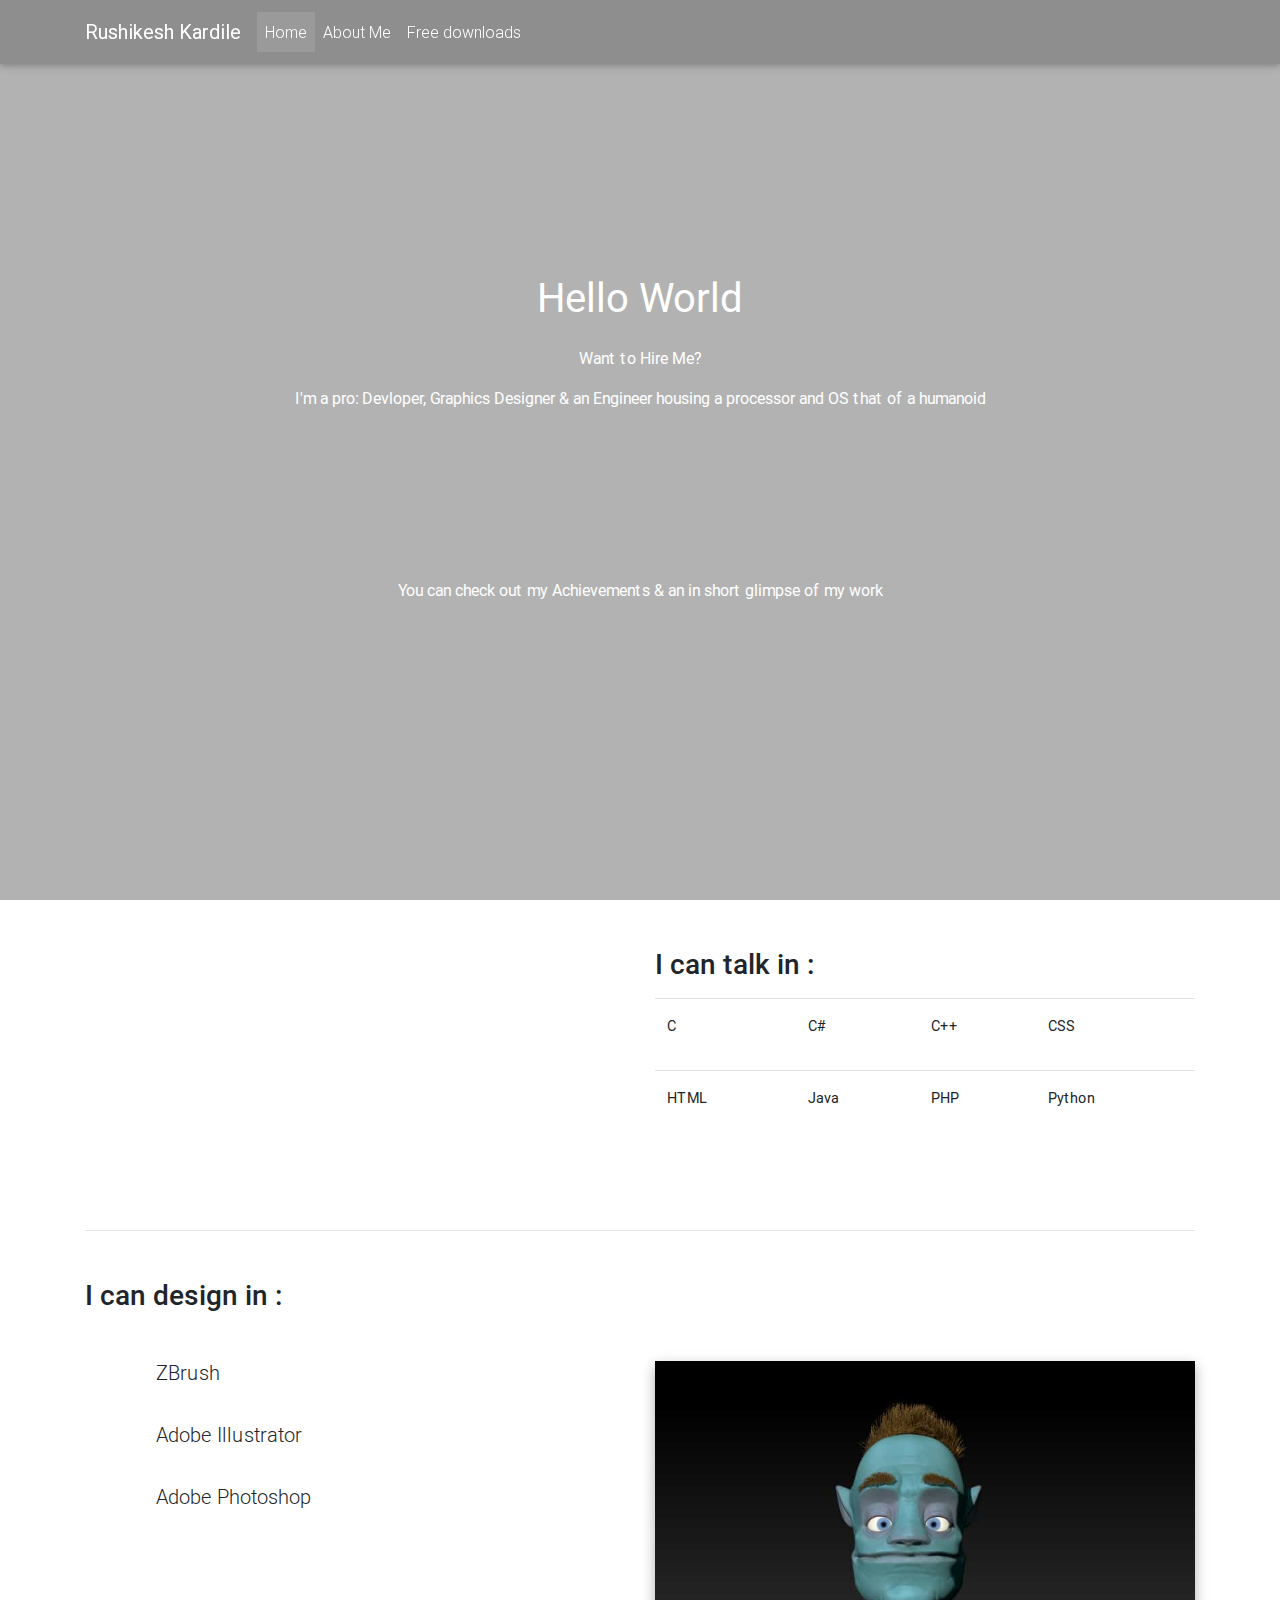
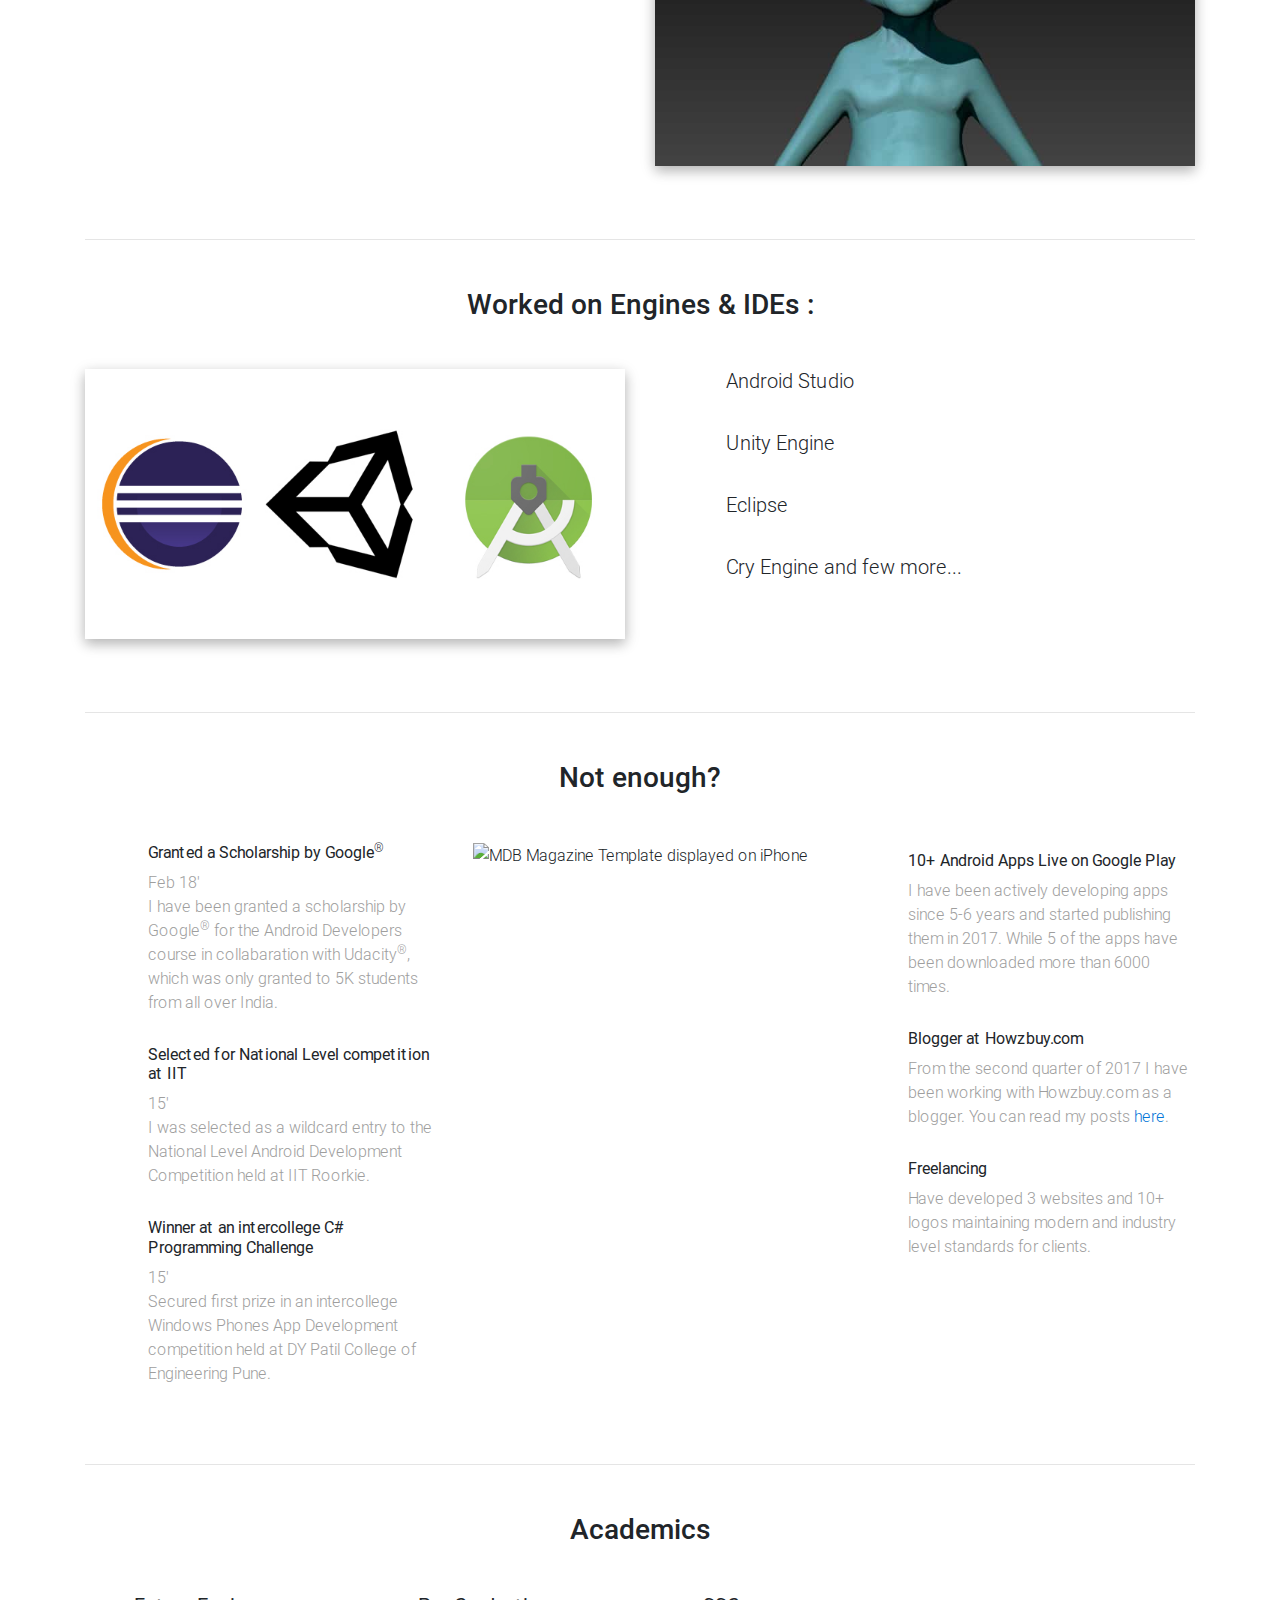
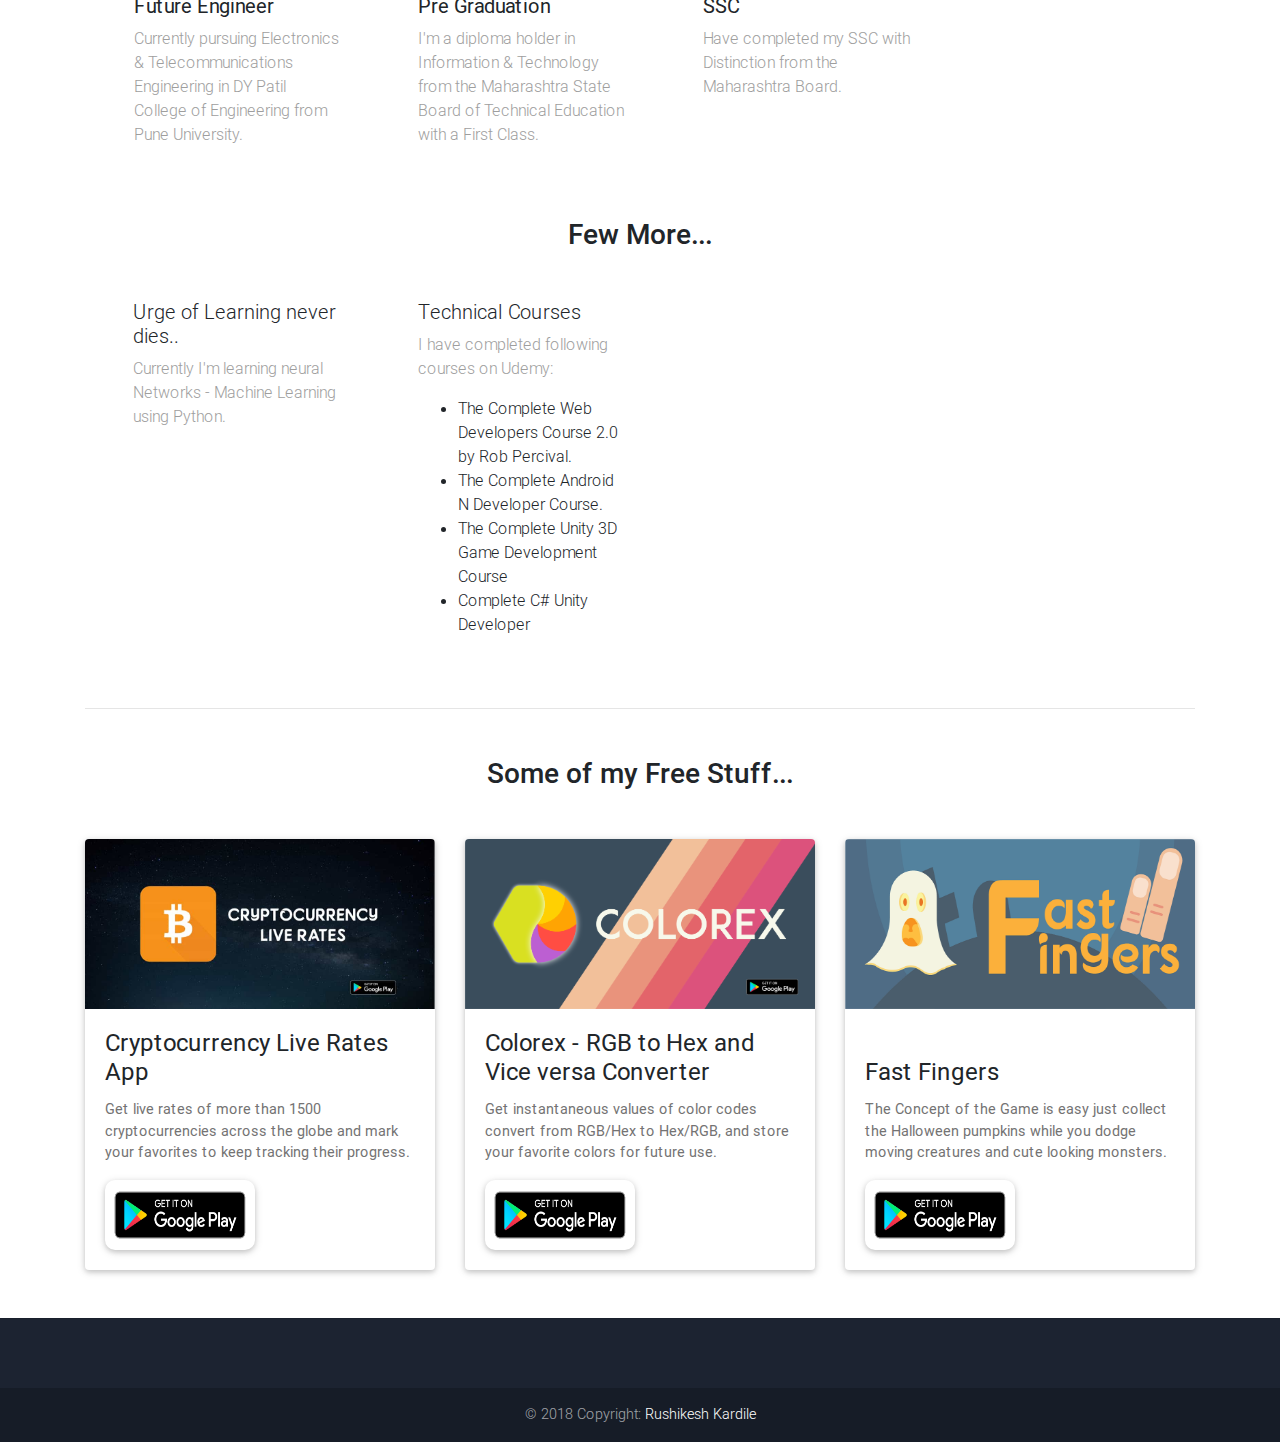
==== index.html @ 0b629d8d "main release1" ====
<!DOCTYPE html>
<html lang="en">

<head>
  <meta charset="utf-8">
  <meta name="viewport" content="width=device-width, initial-scale=1, shrink-to-fit=no">
  <meta http-equiv="x-ua-compatible" content="ie=edge">
  <title>Material Design Bootstrap</title>
   
    <!-- Font Awesome -->
<link rel="stylesheet" href="https://use.fontawesome.com/releases/v5.0.8/css/all.css" integrity="sha384-3AB7yXWz4OeoZcPbieVW64vVXEwADiYyAEhwilzWsLw+9FgqpyjjStpPnpBO8o8S" crossorigin="anonymous">

  <!-- Bootstrap core CSS -->
  <link href="css/bootstrap.min.css" rel="stylesheet">
  <!-- Material Design Bootstrap -->
  <link href="css/mdb.min.css" rel="stylesheet">
  <!-- Your custom styles (optional) -->
  <link href="css/style.min.css" rel="stylesheet">
    
    <style type="text/css">
    
    
        .quote
        {
            
            font-size: 20px;
            
        }
    
    </style>
</head>

<body>

  <!-- Navbar -->
  <nav class="navbar fixed-top navbar-expand-lg navbar-dark scrolling-navbar">
    <div class="container">

      <!-- Brand -->
      <a class="navbar-brand" href="https://rishikeshk9.github.io/" target="_blank">
        <strong>Rushikesh Kardile</strong>
      </a>

      <!-- Collapse -->
      <button class="navbar-toggler" type="button" data-toggle="collapse" data-target="#navbarSupportedContent" aria-controls="navbarSupportedContent"
        aria-expanded="false" aria-label="Toggle navigation">
        <span class="navbar-toggler-icon"></span>
      </button>

      <!-- Links -->
      <div class="collapse navbar-collapse" id="navbarSupportedContent">

        <!-- Left -->
        <ul class="navbar-nav mr-auto">
          <li class="nav-item active">
            <a class="nav-link" href="#">Home
              <span class="sr-only">(current)</span>
            </a>
          </li>
          <li class="nav-item">
            <a class="nav-link" href="#me" >About Me</a>
          </li>
          <li class="nav-item">
            <a class="nav-link" href="#downloads" >Free downloads</a>
          </li>
           
        </ul>

        <!-- Right -->
        <ul class="navbar-nav nav-flex-icons">
          <li class="nav-item">
            <a href="https://play.google.com/store/apps/dev?id=4794991577627861843" class="nav-link" target="_blank">
              <i class="fab fa-google-play"></i>
            </a>
          </li>
          <li class="nav-item">
            <a href="https://www.quora.com/profile/Rushikesh-Kardile-1" class="nav-link" target="_blank">
              <i class="fab fa-quora"></i>
            </a>
          </li>
            
            <li class="nav-item">
            <a href="https://github.com/Rishikeshk9/" class="nav-link" target="_blank">
              <i class="fab fa-github"></i>
            </a>
          </li>
          <li class="nav-item">
            <a href="mailto:androworldrushi@gmail.com" class="nav-link" target="_blank">
              <i class="fas fa-envelope"></i>
            </a>
          </li>
            
             
           
        </ul>

      </div>

    </div>
  </nav>
  <!-- Navbar -->
    <div class="view" style="background-image: url('https://mdbootstrap.com/img/Photos/Others/images/76.jpg'); background-repeat: no-repeat; background-size: cover;">

          <!-- Mask & flexbox options-->
          <div class="mask rgba-black-light d-flex justify-content-center align-items-center">

            <!-- Content -->
            <div class="text-center white-text mx-5 wow fadeIn">
              <h1 class="mb-4">
                  <sup><i class="fas fa-quote-left quote white-text"></i></sup><strong >  Hello World </strong><sup><i class="fas fa-quote-right quote white-text"></i></sup>  
              </h1>

              <p class=" d-none d-md-block">
                <strong>Want to Hire Me?</strong>
              </p>

              <p class="mb-4 wow fadeIn">
                  <strong>I'm a pro: Devloper, Graphics Designer & an Engineer housing a processor and OS that of a humanoid</strong> <i class="fab fa-android"></i>
              </p>
                <br>
                <br>
                <br>
                <br>
                <br>
                <br>
                
                <p class="mb-4 wow fadeIn">
                  <strong>You can check out my Achievements & an in short glimpse of my work</strong>
              </p>

                  
            </div>
            <!-- Content -->

          </div>
          <!-- Mask & flexbox options-->

        </div>
       <!--/First slide-->

  

  <!--Main layout-->
  <main>
     <div id="me" class="container">

      <!--Section: Main info-->
      <section class="mt-5 wow fadeIn">

        <!--Grid row-->
        <div class="row">

          <!--Grid column-->
          <div class="col-md-6 mb-4">

            <img src="http://eurekasoft.com/wp-content/uploads/2015/03/programming-quiz.png" class="img-fluid z-depth-1-half" alt="">

          </div>
          <!--Grid column-->

          <!--Grid column-->
          <div class="col-md-6 mb-4">

            <!-- Main heading -->
            <h3 class="h3 mb-3">I can talk in :</h3>
              
              <table class="table">
     
    <tbody>
      <tr>
          <td><p> <strong>C</strong></p></td>
          <td><p> <strong>C#</strong></p></td>
          <td><p> <strong>C++</strong></p></td>
          <td><p> <strong>CSS <i class="fab fa-css3-alt blue-text"></i></strong></p></td>         
      </tr>
        <tr>
            <td><p> <strong>HTML <i class="fab fa-html5 orange-text"></i></strong></p></td>
          <td><p> <strong>Java <i class="fab fa-js yellow-text"></i></strong></p></td>
          <td><p> <strong>PHP <i class="fab fa-php purple-text"></i></strong></p></td>
          <td><p> <strong>Python <i class="fab fa-python blue-text"></i></strong></p></td>
        
        
        </tr>
    </tbody>
  </table>
            

          </div>
          <!--Grid column-->

        </div>
        <!--Grid row-->

      </section>
      <!--Section: Main info-->

      <hr  class="my-5">

      <!--Section: Main features & Quick Start-->
      <section>

        <h3 class="h3 text-left mb-5">I can design in :</h3>

        <!--Grid row-->
        <div class="row wow fadeIn">

          <!--Grid column-->
          <div class="col-lg-6 col-md-12 px-4">

            <!--First row-->
            <div class="row">
              <div class="col-1 mr-3">
                <i class="fa fa-check-circle fa-2x green-text"></i>
              </div>
              <div class="col-10">
                <h5 class="feature-title">ZBrush</h5>
                 
              </div>
            </div>
            <!--/First row-->

            <div style="height:30px"></div>

            <!--Second row-->
            <div class="row">
              <div class="col-1 mr-3">
                <i class="fa fa-check-circle fa-2x green-text"></i>
              </div>
              <div class="col-10">
                <h5 class="feature-title">Adobe Illustrator</h5>
                 
              </div>
            </div>
            <!--/Second row-->

            <div style="height:30px"></div>

            <!--Third row-->
            <div class="row">
              <div class="col-1 mr-3">
                <i class="fa fa-check-circle fa-2x green-text"></i>
              </div>
              <div class="col-10">
                <h5 class="feature-title">Adobe Photoshop</h5>
                 
              </div>
            </div>
            <!--/Third row-->

          </div>
          <!--/Grid column-->
             <!--Grid column-->
          <div class="col-md-6 mb-4">

            <img src="img/zbrush_document234.jpg" class="img-fluid z-depth-1-half" alt="">

          </div>
          <!--Grid column-->

          <!--Grid column-->
          <div class="col-lg-6 col-md-12">

            
          </div>
          <!--/Grid column-->

        </div>
        <!--/Grid row-->

      </section>
      <!--Section: Main features & Quick Start-->

        <hr  class="my-5">

      <!--Section: Main features & Quick Start-->
      <section>

        <h3 class="h3 text-center mb-5">Worked on Engines & IDEs :</h3>

        <!--Grid row-->
        <div class="row wow fadeIn">

            <div class="col-md-6 mb-4">

            <img src="img/IDE.jpg" class="img-fluid z-depth-1-half" alt="">

          </div>
          <!--Grid column-->
          <div class="col-lg-6 col-md-12 px-4">

            <!--First row-->
            <div class="row">
              <div class="col-1 mr-3">
                <i class="fa fa-check-circle fa-2x green-text"></i>
              </div>
              <div class="col-10">
                <h5 class="feature-title">Android Studio</h5>
                 
              </div>
            </div>
            <!--/First row-->

            <div style="height:30px"></div>

            <!--Second row-->
            <div class="row">
              <div class="col-1 mr-3">
                <i class="fa fa-check-circle fa-2x green-text"></i>
              </div>
              <div class="col-10">
                <h5 class="feature-title">Unity Engine</h5>
                 
              </div>
            </div>
            <!--/Second row-->

            <div style="height:30px"></div>

            <!--Third row-->
            <div class="row">
              <div class="col-1 mr-3">
                <i class="fa fa-check-circle fa-2x green-text"></i>
              </div>
              <div class="col-10">
                <h5 class="feature-title">Eclipse</h5>
                 
              </div>
            </div>
            <!--/Third row-->
              
              <div style="height:30px"></div>

            <!--Third row-->
            <div class="row">
              <div class="col-1 mr-3">
                <i class="fa fa-check-circle fa-2x green-text"></i>
              </div>
              <div class="col-10">
                <h5 class="feature-title">Cry Engine and few more...</h5>
                 
              </div>
                
                
                
            </div>
            <!--/Third row-->

          </div>
          <!--/Grid column-->
             <!--Grid column-->
          
          <!--Grid column-->

          <!--Grid column-->
          <div class="col-lg-6 col-md-12">

            
          </div>
          <!--/Grid column-->

        </div>
        <!--/Grid row-->

      </section>
      <!--Section: Main features & Quick Start-->
        
      <hr class="my-5">

      <!--Section: Not enough-->
      <section>

        <h2 class="my-5 h3 text-center">Not enough?</h2>

        <!--First row-->
        <div class="row features-small mb-5 mt-3 wow fadeIn">

          <!--First column-->
          <div class="col-md-4">
            <!--First row-->
            <div class="row">
              <div class="col-2">
                <i class="fas fa-graduation-cap fa-2x indigo-text"></i>
              </div>
              <div class="col-10">
                <h6 class="feature-title"><strong>Granted a Scholarship by Google</strong><sup>®</sup></h6>
                <p class="grey-text">Feb 18' <br>I have been granted a scholarship by Google<sup>®</sup> for the Android Developers course in collabaration with Udacity<sup>®</sup>, which was only granted to 5K students from all over India.
                </p>
                <div style="height:15px"></div>
              </div>
            </div>
            <!--/First row-->

            <!--Second row-->
            <div class="row">
              <div class="col-2">
                <i class="fas fa-code fa-2x indigo-text"></i>
              </div>
              <div class="col-10">
                <h6 class="feature-title"><strong>Selected for National Level competition at IIT</strong></h6>
                <p class="grey-text">15'<br> I was selected as a wildcard entry to the National Level Android Development Competition held at IIT Roorkie.
                </p>
                <div style="height:15px"></div>
              </div>
            </div>
            <!--/Second row-->

            <!--Third row-->
            <div class="row">
              <div class="col-2">
                    <i class="fa fa-trophy fa-2x indigo-text"></i>
                </div>
              <div class="col-10">
                <h6 class="feature-title"><strong>Winner at an intercollege C# Programming Challenge</strong></h6>
                <p class="grey-text">15'<br> Secured first prize in an intercollege Windows Phones App Development competition held at DY Patil College of Engineering Pune. </p>
                <div style="height:15px"></div>
              </div>
            </div>
            <!--/Third row-->

             
          </div>
          <!--/First column-->

          <!--Second column-->
          <div class="col-md-4 flex-center">
            <img src="https://mdbootstrap.com/img/Others/screens.png" alt="MDB Magazine Template displayed on iPhone" class="z-depth-0 img-fluid">
          </div>
          <!--/Second column-->

          <!--Third column-->
          <div class="col-md-4 mt-2">
            <!--First row-->
            <div class="row">
              <div class="col-2">
                <i class="fab fa-google-play fa-2x indigo-text"></i>
              </div>
              <div class="col-10">
                <h6 class="feature-title"><strong>10+ Android Apps Live on Google Play</strong></h6>
                <p class="grey-text">I have been actively developing apps since 5-6 years and started publishing them in 2017. While 5 of the apps have been downloaded more than 6000 times. 
                </p>
                <div style="height:15px"></div>
              </div>
            </div>
            <!--/First row-->

            <!--Second row-->
            <div class="row">
              <div class="col-2">
                <i class="fab fa-blogger-b fa-2x indigo-text"></i>
              </div>
              <div class="col-10">
                <h6 class="feature-title"><strong>Blogger at Howzbuy.com</strong></h6>
                <p class="grey-text">From the second quarter of 2017 I have been working with Howzbuy.com as a blogger. You can read my posts <a href="http://www.howzbuy.com/">here</a>.</p>
                <div style="height:15px"></div>
              </div>
            </div>
            <!--/Second row-->

            <!--Third row-->
            <div class="row">
              <div class="col-2">
                <i class="fas fa-coffee fa-2x indigo-text"></i>
              </div>
              <div class="col-10">
                <h6 class="feature-title"><strong>Freelancing</strong></h6>
                <p class="grey-text">Have developed 3 websites and 10+ logos maintaining modern and industry level standards for clients. 
                </p>
                <div style="height:15px"></div>
              </div>
            </div>
            <!--/Third row-->
 
          </div>
          <!--/Third column-->

        </div>
        <!--/First row-->

      </section>
      <!--Section: Not enough-->

      <hr class="mb-5">

      <!--Section: More-->
      <section>

        <h2 class="my-5 h3 text-center">Academics</h2>

        <!--First row-->
        <div class="row features-small mt-5 wow fadeIn">

          <!--Grid column-->
          <div class="col-xl-3 col-lg-6">
            <!--Grid row-->
            <div class="row">
              <div class="col-2">
                <i class="fas fa-graduation-cap fa-2x indigo-text"></i>
              </div>
              <div class="col-10 mb-2 pl-3">
                <h5 class="feature-title font-bold mb-1"><strong>Future Engineer</strong></h5>
                <p class="grey-text mt-2">Currently pursuing Electronics & Telecommunications Engineering in DY Patil College of Engineering from Pune University.
                </p>
              </div>
            </div>
            <!--/Grid row-->
          </div>
          <!--/Grid column-->

          <!--Grid column-->
          <div class="col-xl-3 col-lg-6">
            <!--Grid row-->
            <div class="row">
              <div class="col-2">
                <i class="fas fa-graduation-cap fa-2x blue-text"></i>
              </div>
              <div class="col-10 mb-2">
                <h5 class="feature-title font-bold mb-1"><strong>Pre Graduation</strong></h5>
                <p class="grey-text mt-2">I'm a diploma holder in Information & Technology from the Maharashtra State Board of Technical Education with a First Class.
                </p>
              </div>
            </div>
            <!--/Grid row-->
          </div>
          <!--/Grid column-->

          <!--Grid column-->
          <div class="col-xl-3 col-lg-6">
            <!--Grid row-->
            <div class="row">
              <div class="col-2">
                <i class="fas fa-graduation-cap fa-2x cyan-text"></i>
              </div>
              <div class="col-10 mb-2">
                <h5 class="feature-title font-bold mb-1"><strong>SSC</strong></h5>
                <p class="grey-text mt-2">Have completed my SSC with Distinction from the Maharashtra Board.
                </p>
              </div>
            </div>
            <!--/Grid row-->
          </div>
          <!--/Grid column-->

     

        </div>
        <!--/First row-->
        <h2 class="my-5 h3 text-center">Few More...</h2>

        <!--Second row-->
        <div class="row features-small mt-4 wow fadeIn">

          <!--Grid column-->
          <div class="col-xl-3 col-lg-6">
            <!--Grid row-->
            <div class="row">
              <div class="col-2">
                <i class="fa fa-cubes fa-2x mb-1 indigo-text" aria-hidden="true"></i>
              </div>
              <div class="col-10 mb-2">
                <h5 class="feature-title font-bold mb-1">Urge of Learning never dies..</h5>
                <p class="grey-text mt-2">Currently I'm learning neural Networks - Machine Learning using Python.</p>
              </div>
            </div>
            <!--/Grid row-->
          </div>
          <!--/Grid column-->

          <!--Grid column-->
          <div class="col-xl-3 col-lg-6">
            <!--Grid row-->
            <div class="row">
              <div class="col-2">
                <i class="fa fa-question fa-2x mb-1 indigo-text" aria-hidden="true"></i>
              </div>
              <div class="col-10 mb-2">
                <h5 class="feature-title font-bold mb-1">Technical Courses</h5>
                <p class="grey-text mt-2">I have completed following courses on Udemy:</p>
                  <ul><li>The Complete Web Developers Course 2.0 by Rob Percival.</li>
                      <li>The Complete Android N Developer Course.</li>
                      <li>The Complete Unity 3D Game Development Course</li>
                      <li>Complete C# Unity Developer</li>
                  </ul>
              </div>
            </div>
            <!--/Grid row-->
          </div>
          <!--/Grid column-->
 

        </div>
        <!--/Second row-->

      </section>
      <!--Section: More-->
        
              <hr id ="downloads" class="my-5">

                <h2 class="my-5 h3 text-center">Some of my Free Stuff...</h2>

        <!--Card group-->
<div class="card-deck">

    <!--Card-->
    <div class="card mb-4">

        <!--Card image-->
        <div class="view overlay">
            <img class="img-fluid" src="img/cryptoLive.jpg" alt="Card image cap">
            <a href="https://play.google.com/store/apps/details?id=com.innovativeworld.crypt.cryptinr">
                <div class="mask rgba-white-slight"></div>
            </a>
        </div>
        <!--Card image-->

        <!--Card content-->
        <div class="card-body">

            <!--Title-->
            <h4 class="card-title">Cryptocurrency Live Rates App</h4>

            <!--Text-->
            <p class="card-text">Get live rates of more than 1500 cryptocurrencies across the globe and mark your favorites to keep tracking their progress.</p>

            <!-- Provides extra visual weight and identifies the primary action in a set of buttons -->
            <a href="https://play.google.com/store/apps/details?id=com.innovativeworld.crypt.cryptinr"><img  style="width: 150px; height: 70px; border-radius: 10px;" src="img/googlePlay.png" class="z-depth-1"></img></a>
        </div>
        <!--Card content-->

    </div>
    <!--Card-->

    <!--Card-->
    <div class="card mb-4">

        <!--Card image-->
        <div class="view overlay">
            <img class="img-fluid" src="img/colorex.png" alt="Card image cap">
            <a href="https://play.google.com/store/apps/details?id=innovativeworld.com.colorex">
                <div class="mask rgba-white-slight"></div>
            </a>
        </div>
        <!--Card image-->

        <!--Card content-->
        <div class="card-body">
            <!--Title-->
            <h4 class="card-title">Colorex - RGB to Hex and Vice versa Converter</h4>

            <!--Text-->
            <p class="card-text">Get instantaneous values of color codes convert from RGB/Hex to Hex/RGB, and store your favorite colors for future use.</p>

            <!-- Provides extra visual weight and identifies the primary action in a set of buttons -->
             <a href="https://play.google.com/store/apps/details?id=innovativeworld.com.colorex"><img  style="width: 150px; height: 70px; border-radius: 10px;" src="img/googlePlay.png" class="z-depth-1"></img></a>
        </div>
        <!--Card content-->

    </div>
    <!--Card-->

    <!--Card-->
    <div class="card mb-4">

        <!--Card image-->
        <div class="view overlay">
            <img class="img-fluid" src="img/fastFingers.png" alt="Card image cap">
            <a href="https://play.google.com/store/apps/details?id=com.innovativeworld.fastfinger">
                <div class="mask rgba-white-slight"></div>
            </a>
        </div>
        <!--Card image-->

        <!--Card content-->
        <div class="card-body">
            <!--Title-->
            <h4 class="card-title">Fast Fingers</h4>

            <!--Text-->
            <p class="card-text">The Concept of the Game is easy just collect the Halloween pumpkins while you dodge moving creatures and cute looking monsters.</p>

            <!-- Provides extra visual weight and identifies the primary action in a set of buttons -->
            <a href="https://play.google.com/store/apps/details?id=com.innovativeworld.fastfinger"><img  style="width: 150px; height: 70px; border-radius: 10px;" src="img/googlePlay.png" class="z-depth-1"></img></a>   
      </div>
        <!--Card content-->

    </div>
    <!--Card-->

</div>
<!--Card group-->

    </div>
  </main>
  <!--Main layout-->

  <!--Footer-->
  <footer class="page-footer text-center font-small mt-4 wow fadeIn">

  
 
    <hr class="my-4">

    <!-- Social icons -->
    <div class="pb-4">
      <a href="https://play.google.com/store/apps/dev?id=4794991577627861843" target="_blank">
        <i class="fab fa-google-play mr-3"></i>
      </a>

      <a href="https://www.quora.com/profile/Rushikesh-Kardile-1" target="_blank">
        <i class="fab fa-quora mr-3"></i>
      </a>

      <a href="https://github.com/Rishikeshk9/" target="_blank">
        <i class="fab fa-github mr-3"></i>
      </a>
        
        <a href="mailto:androworldrushi@gmail.com" target="_blank">
                <i class="fas fa-envelope mr-3"></i>
        </a>
 
       
    </div>
    <!-- Social icons -->

    <!--Copyright-->
    <div class="footer-copyright py-3">
      © 2018 Copyright:
      <a href="https://mdbootstrap.com/bootstrap-tutorial/" target="_blank"> Rushikesh Kardile </a>
    </div>
    <!--/.Copyright-->

  </footer>
  <!--/.Footer-->

  <!-- SCRIPTS -->
  <!-- JQuery -->
  <script type="text/javascript" src="js/jquery-3.2.1.min.js"></script>
  <!-- Bootstrap tooltips -->
  <script type="text/javascript" src="js/popper.min.js"></script>
  <!-- Bootstrap core JavaScript -->
  <script type="text/javascript" src="js/bootstrap.min.js"></script>
  <!-- MDB core JavaScript -->
  <script type="text/javascript" src="js/mdb.min.js"></script>
    
    <script defer src="https://use.fontawesome.com/releases/v5.0.8/js/all.js" integrity="sha384-SlE991lGASHoBfWbelyBPLsUlwY1GwNDJo3jSJO04KZ33K2bwfV9YBauFfnzvynJ" crossorigin="anonymous"></script>
  <!-- Initializations -->
  <script type="text/javascript">
    // Animations initialization
    new WOW().init();
  </script>
</body>

</html>
---- css/style.min.css ----
.carousel,.carousel .carousel-inner,.carousel .carousel-inner .active,.carousel .carousel-inner .carousel-item,.view,body,html{height:100%}.navbar{background-color:rgba(0,0,0,.2)}.page-footer,.top-nav-collapse{background-color:#1C2331}@media only screen and (max-width:768px){.navbar{background-color:#1C2331}}
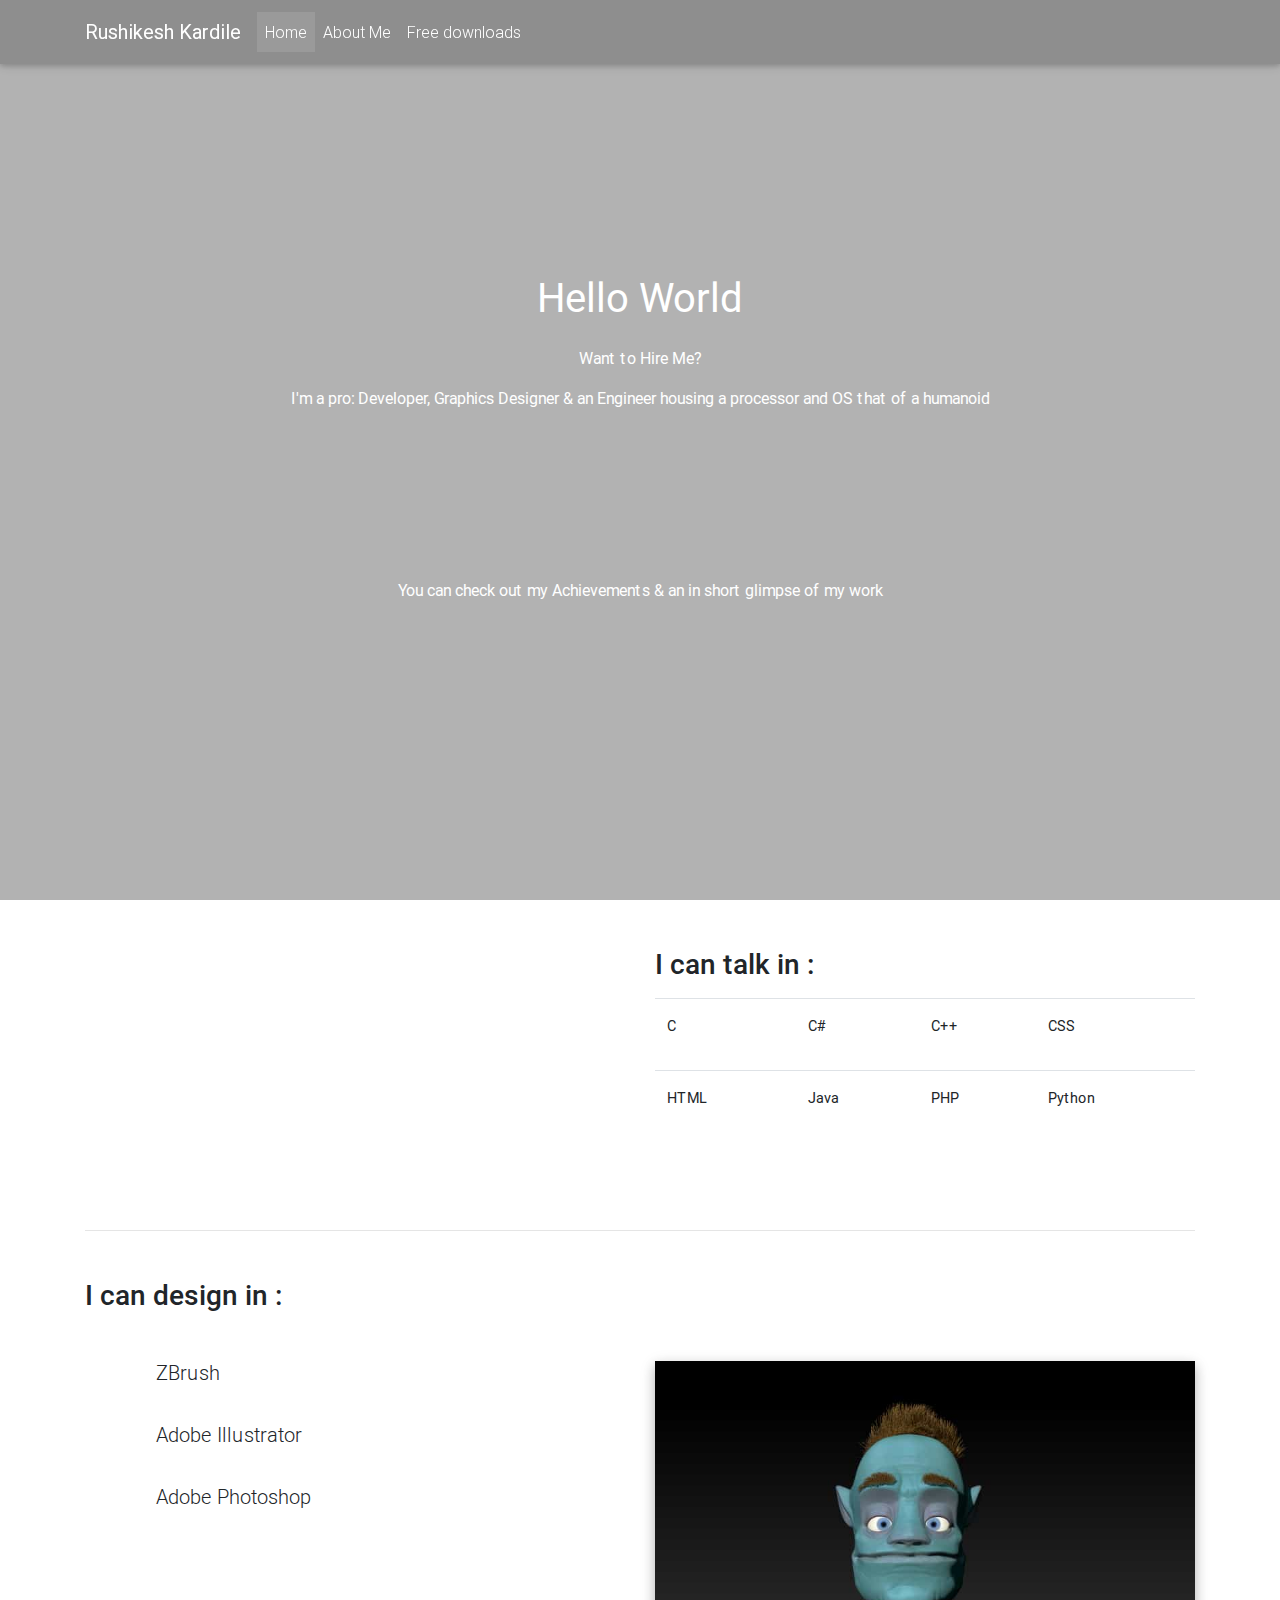
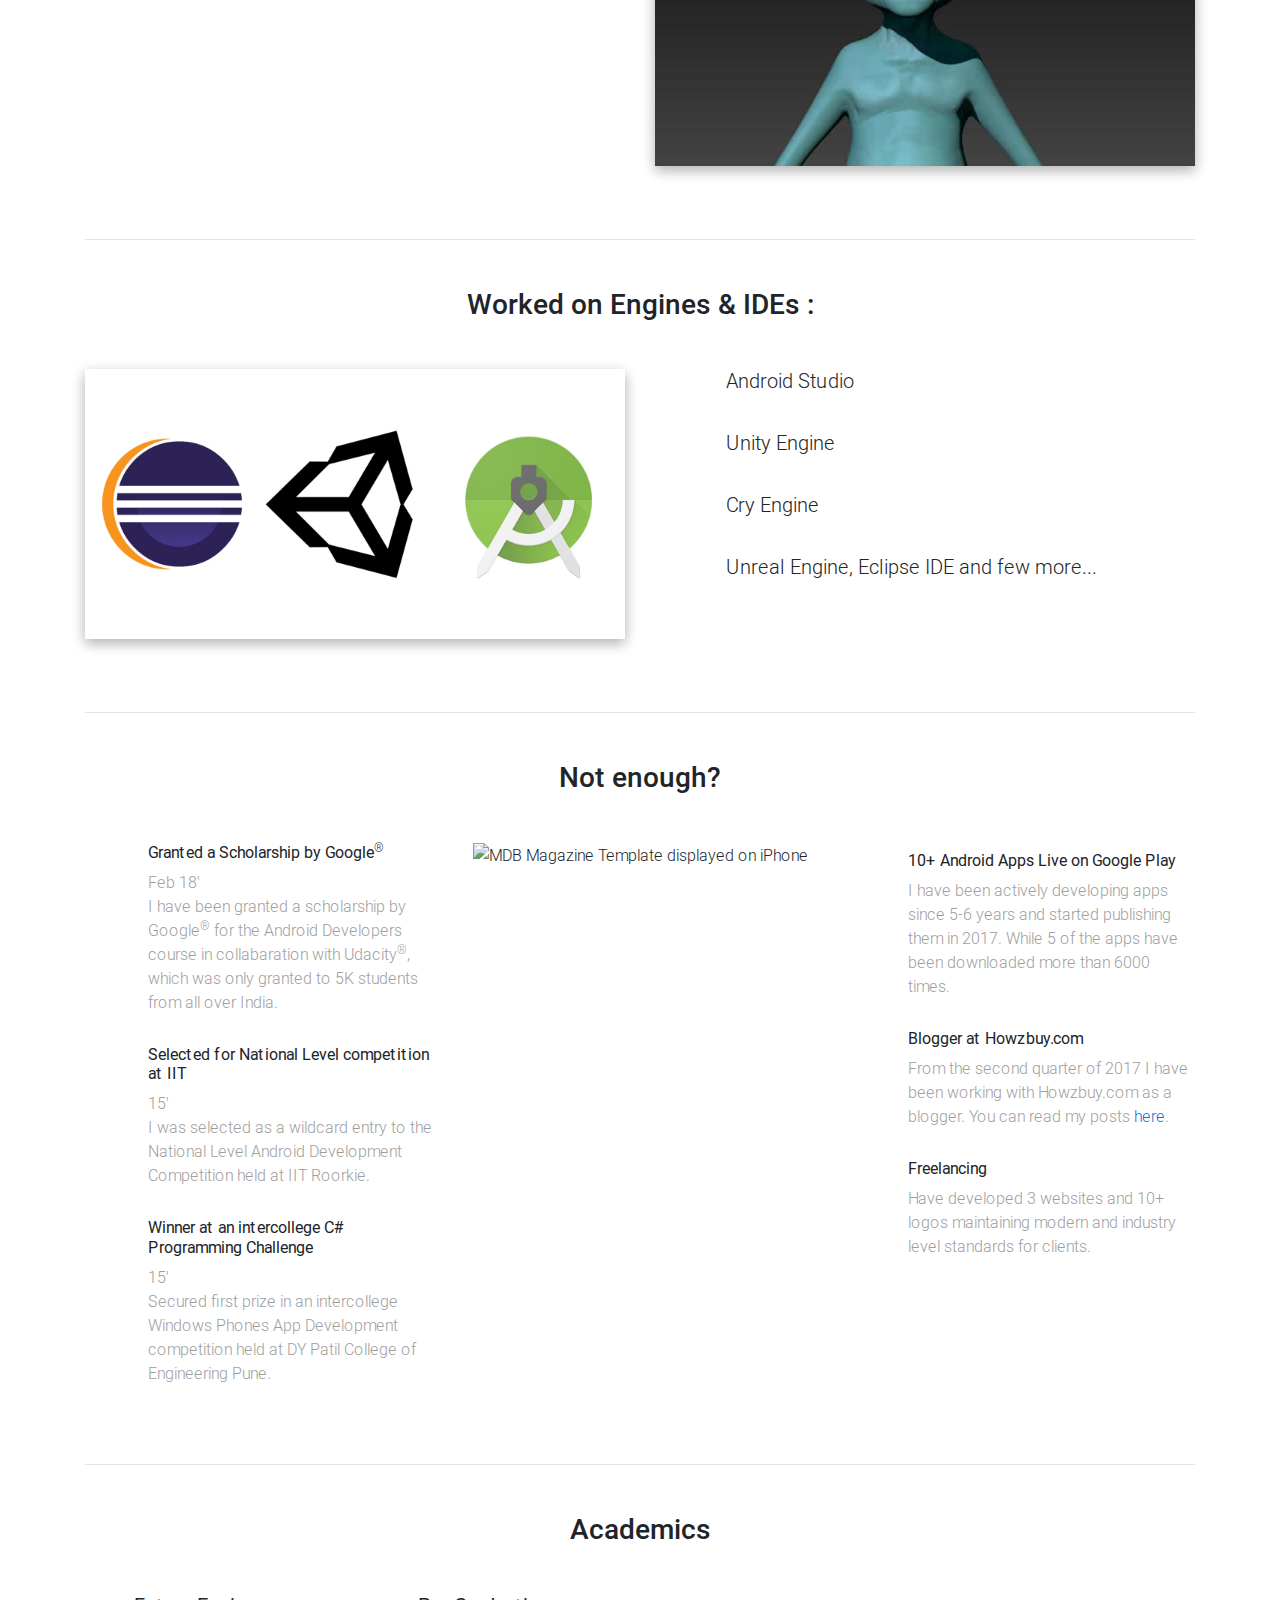
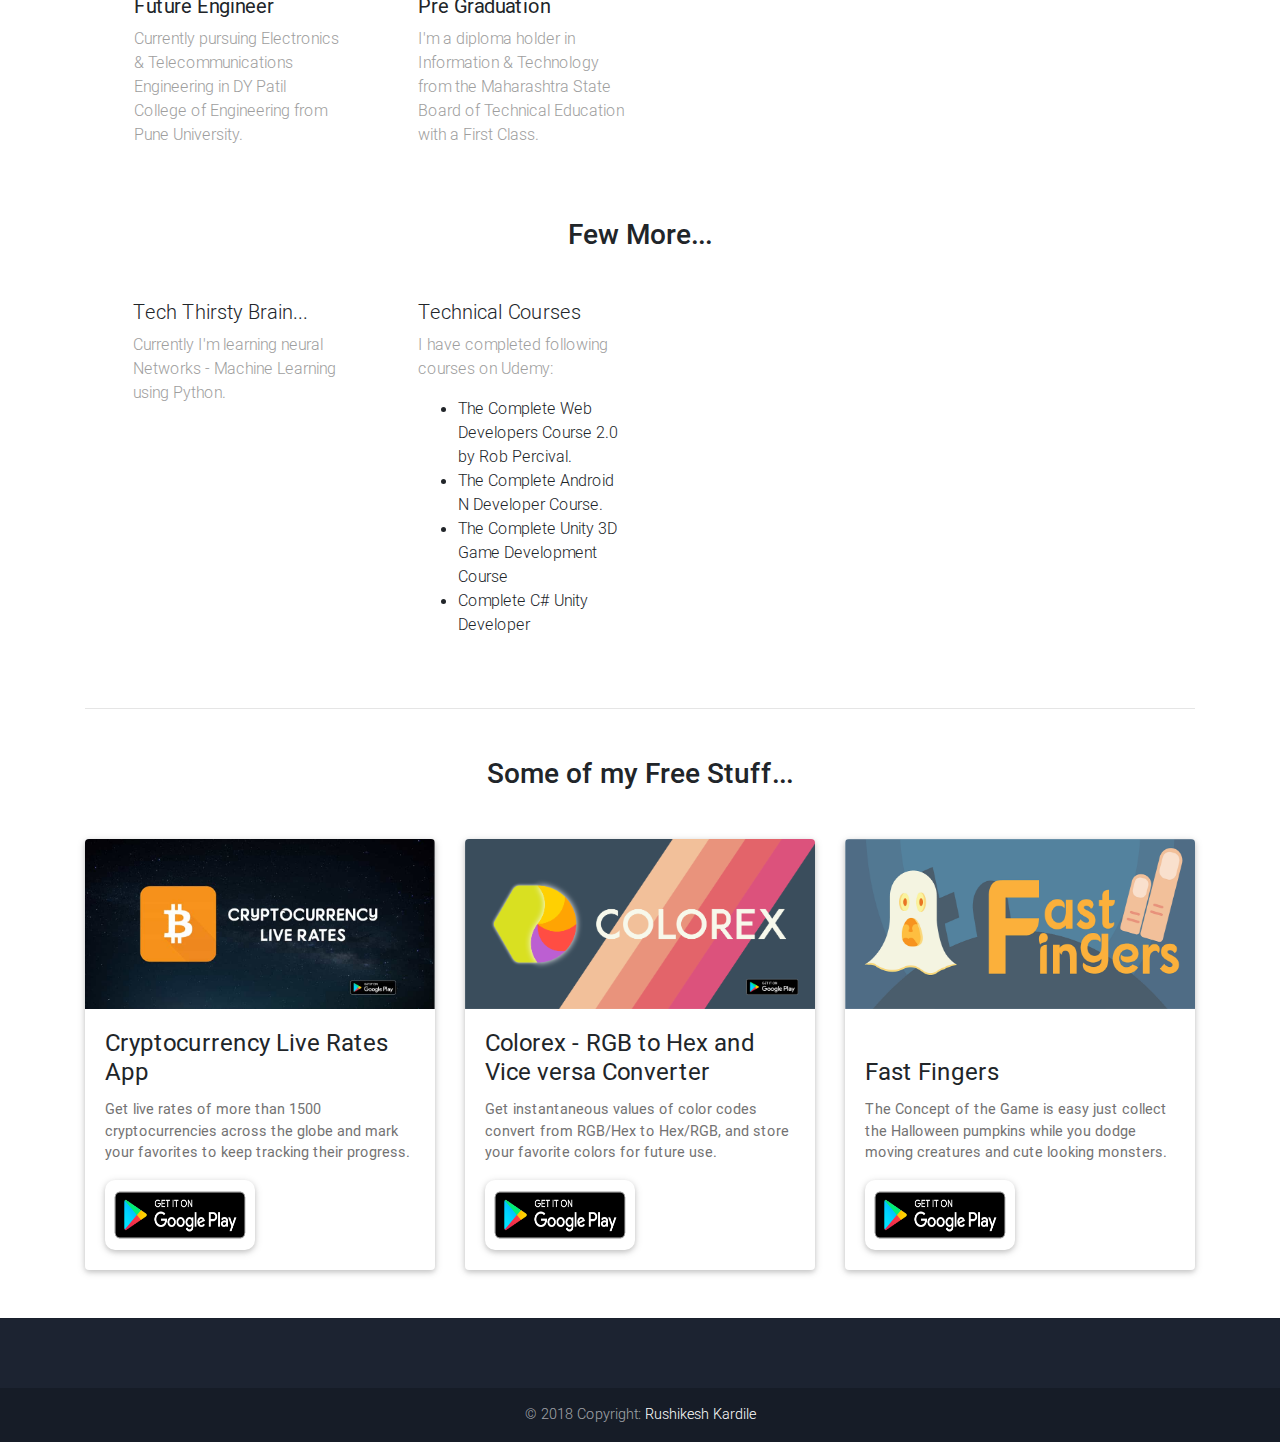
==== commit f838e67d: "Minor Mistakes" ====
--- a/index.html
+++ b/index.html
@@ -5,7 +5,7 @@
   <meta charset="utf-8">
   <meta name="viewport" content="width=device-width, initial-scale=1, shrink-to-fit=no">
   <meta http-equiv="x-ua-compatible" content="ie=edge">
-  <title>Material Design Bootstrap</title>
+  <title>Rushikesh Kardile</title>
    
     <!-- Font Awesome -->
 <link rel="stylesheet" href="https://use.fontawesome.com/releases/v5.0.8/css/all.css" integrity="sha384-3AB7yXWz4OeoZcPbieVW64vVXEwADiYyAEhwilzWsLw+9FgqpyjjStpPnpBO8o8S" crossorigin="anonymous">
@@ -28,6 +28,18 @@
         }
     
     </style>
+    
+    <!-- Global site tag (gtag.js) - Google Analytics -->
+<script async src="https://www.googletagmanager.com/gtag/js?id=UA-106612371-2"></script>
+<script>
+  window.dataLayer = window.dataLayer || [];
+  function gtag(){dataLayer.push(arguments);}
+  gtag('js', new Date());
+
+  gtag('config', 'UA-106612371-2');
+</script>
+
+    
 </head>
 
 <body>
@@ -115,7 +127,7 @@
               </p>
 
               <p class="mb-4 wow fadeIn">
-                  <strong>I'm a pro: Devloper, Graphics Designer & an Engineer housing a processor and OS that of a humanoid</strong> <i class="fab fa-android"></i>
+                  <strong>I'm a pro: Developer, Graphics Designer & an Engineer housing a processor and OS that of a humanoid</strong> <i class="fab fa-android"></i>
               </p>
                 <br>
                 <br>
@@ -322,7 +334,7 @@
                 <i class="fa fa-check-circle fa-2x green-text"></i>
               </div>
               <div class="col-10">
-                <h5 class="feature-title">Eclipse</h5>
+                <h5 class="feature-title">Cry Engine</h5>
                  
               </div>
             </div>
@@ -336,7 +348,7 @@
                 <i class="fa fa-check-circle fa-2x green-text"></i>
               </div>
               <div class="col-10">
-                <h5 class="feature-title">Cry Engine and few more...</h5>
+                <h5 class="feature-title">Unreal Engine, Eclipse IDE and few more...</h5>
                  
               </div>
                 
@@ -523,9 +535,9 @@
           </div>
           <!--/Grid column-->
 
-          <!--Grid column-->
+          <!--Grid column 
           <div class="col-xl-3 col-lg-6">
-            <!--Grid row-->
+           
             <div class="row">
               <div class="col-2">
                 <i class="fas fa-graduation-cap fa-2x cyan-text"></i>
@@ -536,7 +548,7 @@
                 </p>
               </div>
             </div>
-            <!--/Grid row-->
+            
           </div>
           <!--/Grid column-->
 
@@ -557,7 +569,7 @@
                 <i class="fa fa-cubes fa-2x mb-1 indigo-text" aria-hidden="true"></i>
               </div>
               <div class="col-10 mb-2">
-                <h5 class="feature-title font-bold mb-1">Urge of Learning never dies..</h5>
+                <h5 class="feature-title font-bold mb-1">Tech Thirsty Brain...</h5>
                 <p class="grey-text mt-2">Currently I'm learning neural Networks - Machine Learning using Python.</p>
               </div>
             </div>
@@ -580,6 +592,39 @@
                       <li>The Complete Unity 3D Game Development Course</li>
                       <li>Complete C# Unity Developer</li>
                   </ul>
+              </div>
+            </div>
+            <!--/Grid row-->
+          </div>
+          <!--/Grid column-->
+            
+            
+          <!--Grid column-->
+          <div class="col-xl-3 col-lg-6">
+            <!--Grid row-->
+            <div class="row">
+              <div class="col-2">
+               </div>
+              <div class="col-10 mb-2">
+                <!-- Put this code anywhere in the body of your page where you want the badge to show up. 
+
+<div itemscope itemtype='http://schema.org/Person' class='fiverr-seller-widget' style='display: inline-block;'>
+     <a itemprop='url' href=https://www.fiverr.com/rishikeshk9 rel="nofollow" target="_blank" style='display: inline-block;'>
+        <div class='fiverr-seller-content' id='fiverr-seller-widget-content-9ee23d76-41eb-4d77-a276-cac6829bc0c4' itemprop='contentURL' style='display: none;'></div>
+        <div id='fiverr-widget-seller-data' style='display: none;'>
+            <div itemprop='name' >rishikeshk9</div>
+            <div itemscope itemtype='http://schema.org/Organization'><span itemprop='name'>Fiverr</span></div>
+            <div itemprop='jobtitle'>Seller</div>
+            <div itemprop='description'>Hi there this is Rushikesh, I have been always interested in technical & innovative kind of stuff. I love Designing Logos, 2D/3D Game Characters  I even develop Android Applications as well as Websites using Bootstrap, PHP, JS.
+I have already worked with multiple brands & firms and surely they seem satisfied with my work.
+
+</div>
+        </div>
+    </a>
+</div>
+
+<script id='fiverr-seller-widget-script-9ee23d76-41eb-4d77-a276-cac6829bc0c4' src='https://widgets.fiverr.com/api/v1/seller/rishikeshk9?widget_id=9ee23d76-41eb-4d77-a276-cac6829bc0c4' data-config='{"category_name":"\n                                    Graphics \u0026 Design\n\n                            "}' async='true' defer='true'></script>-->
+
               </div>
             </div>
             <!--/Grid row-->
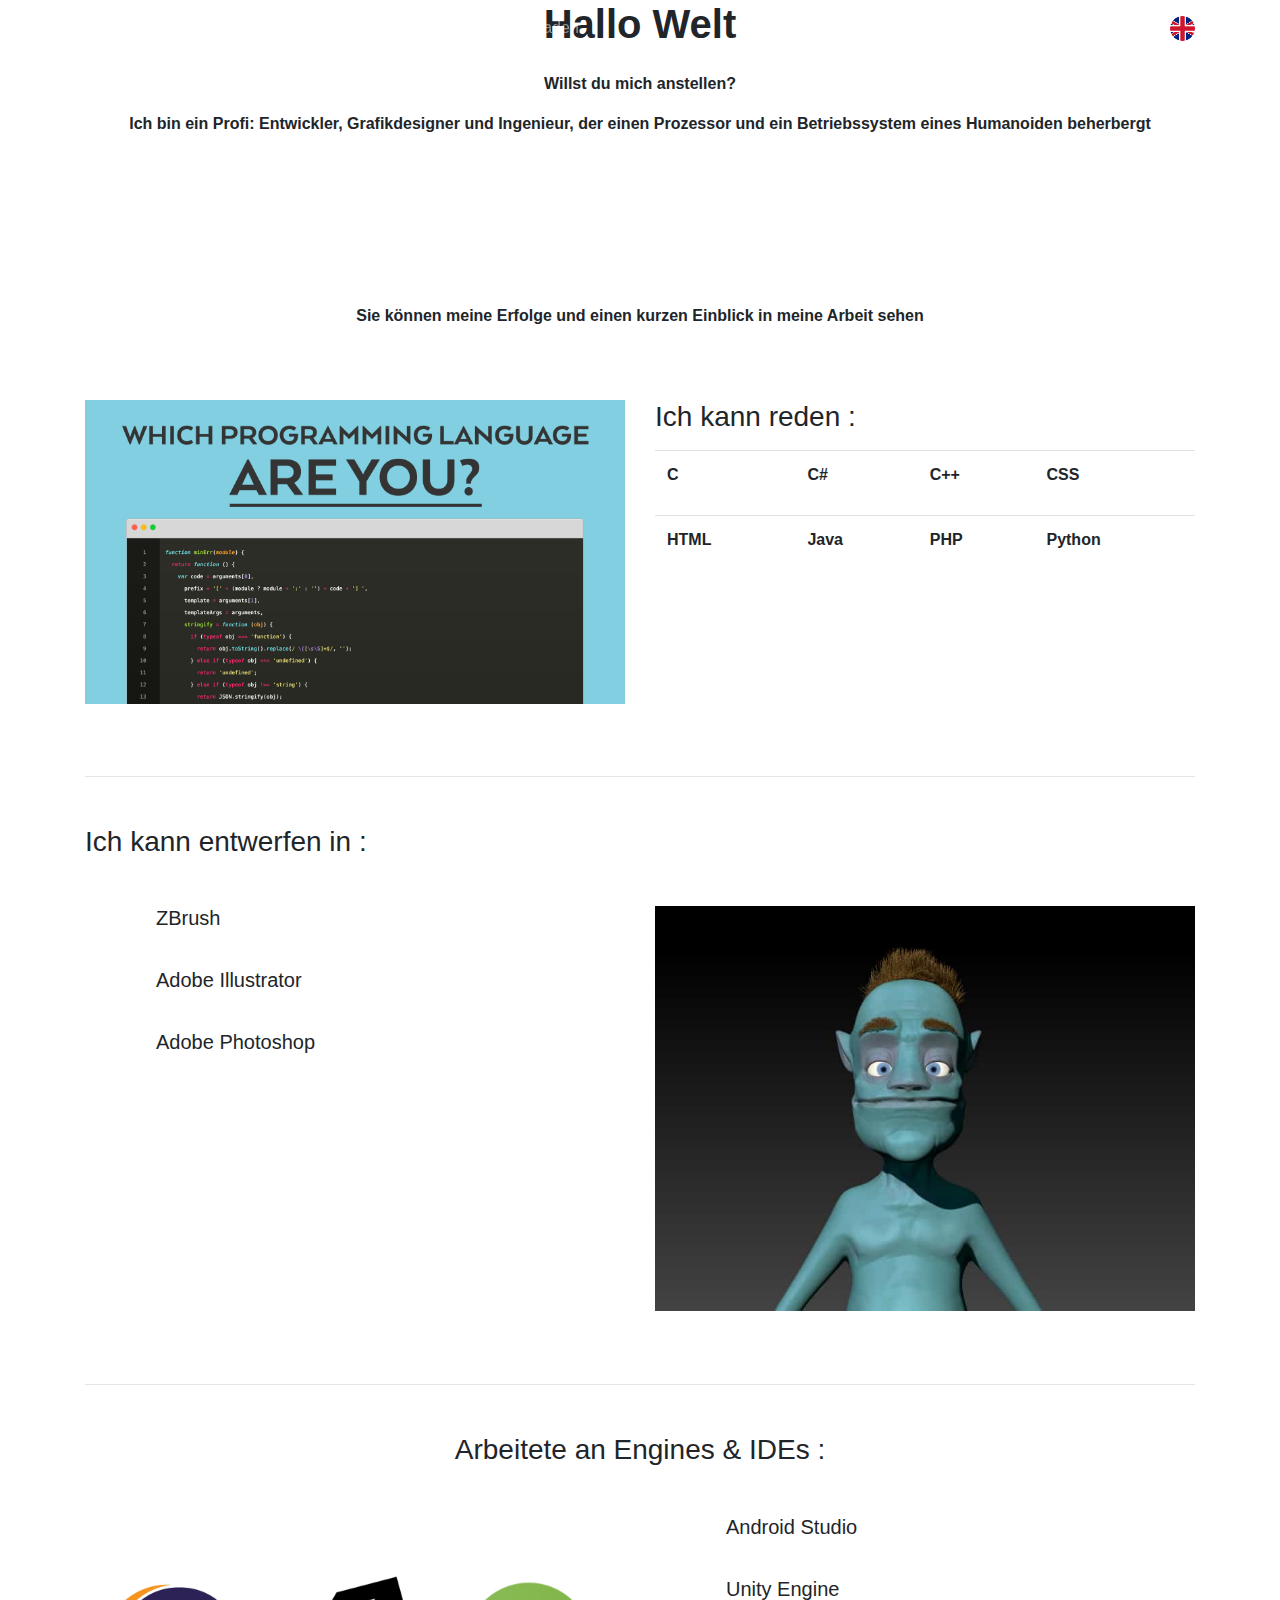
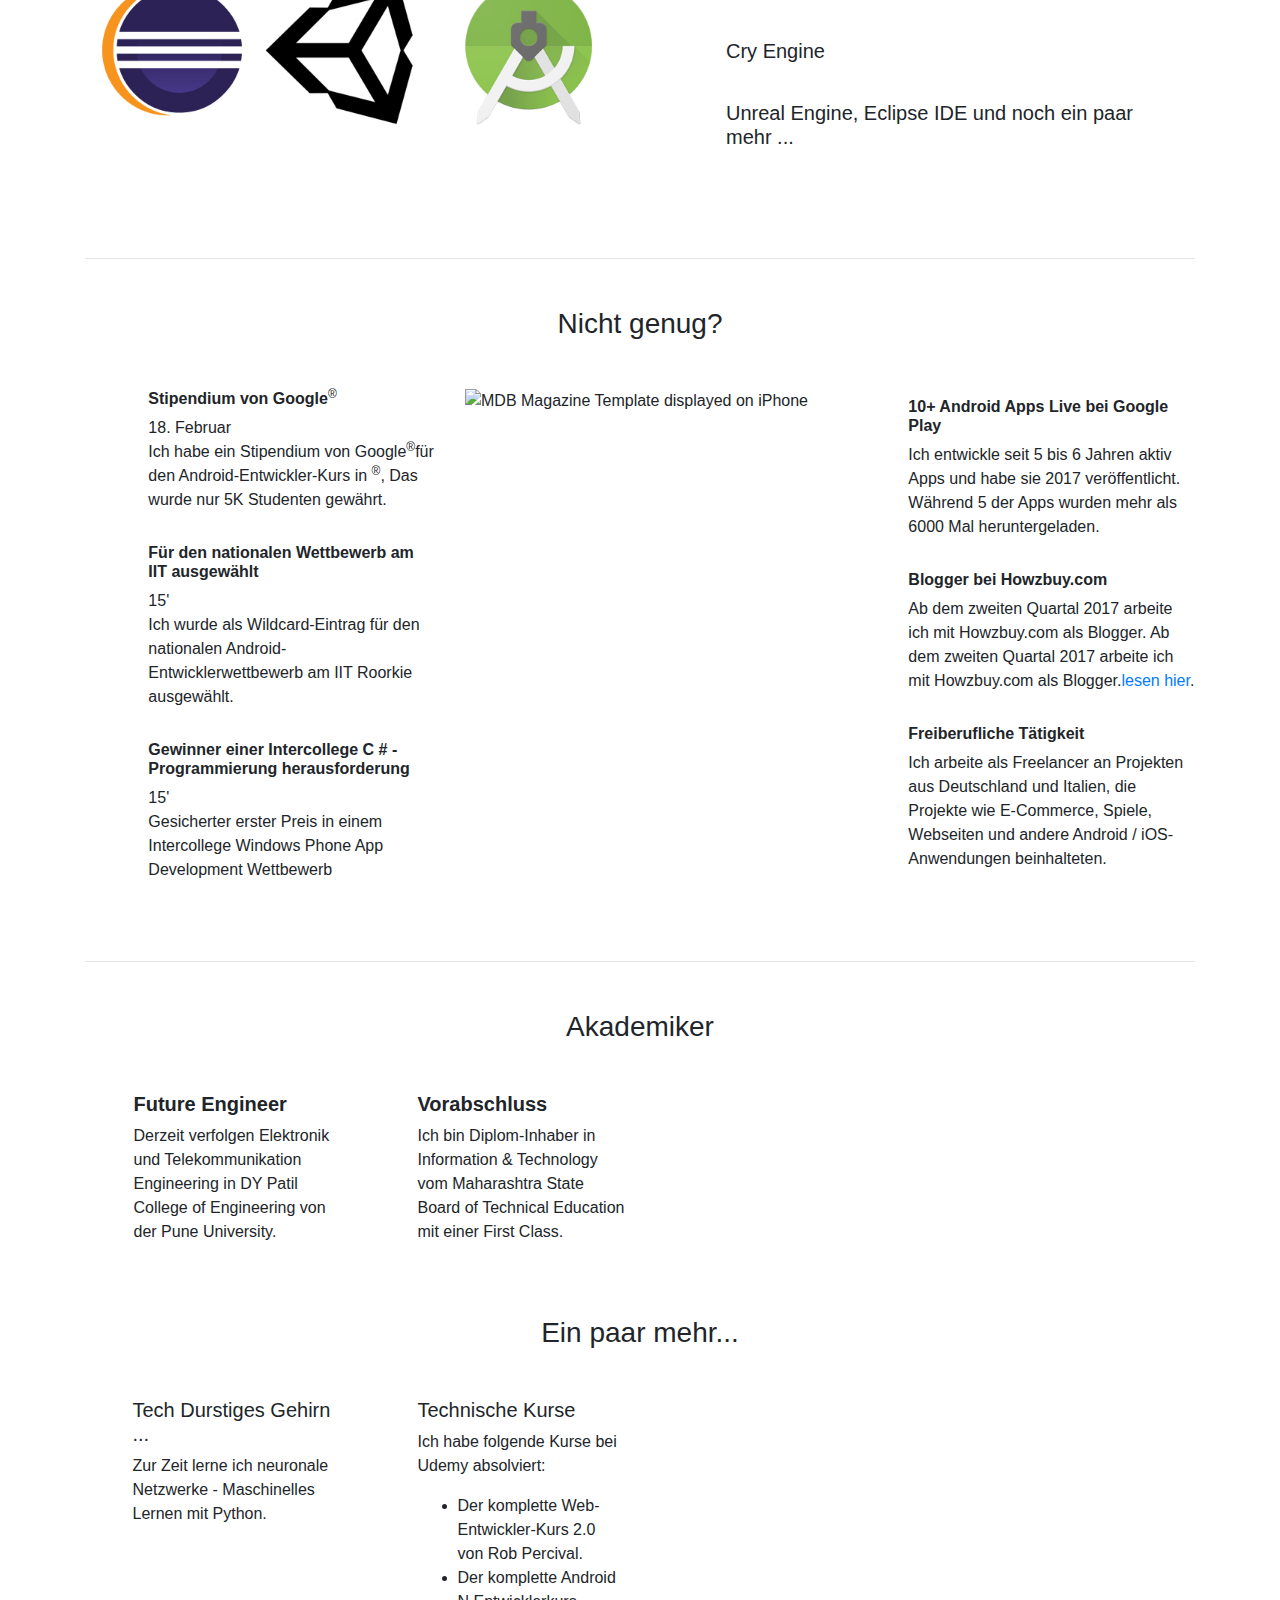
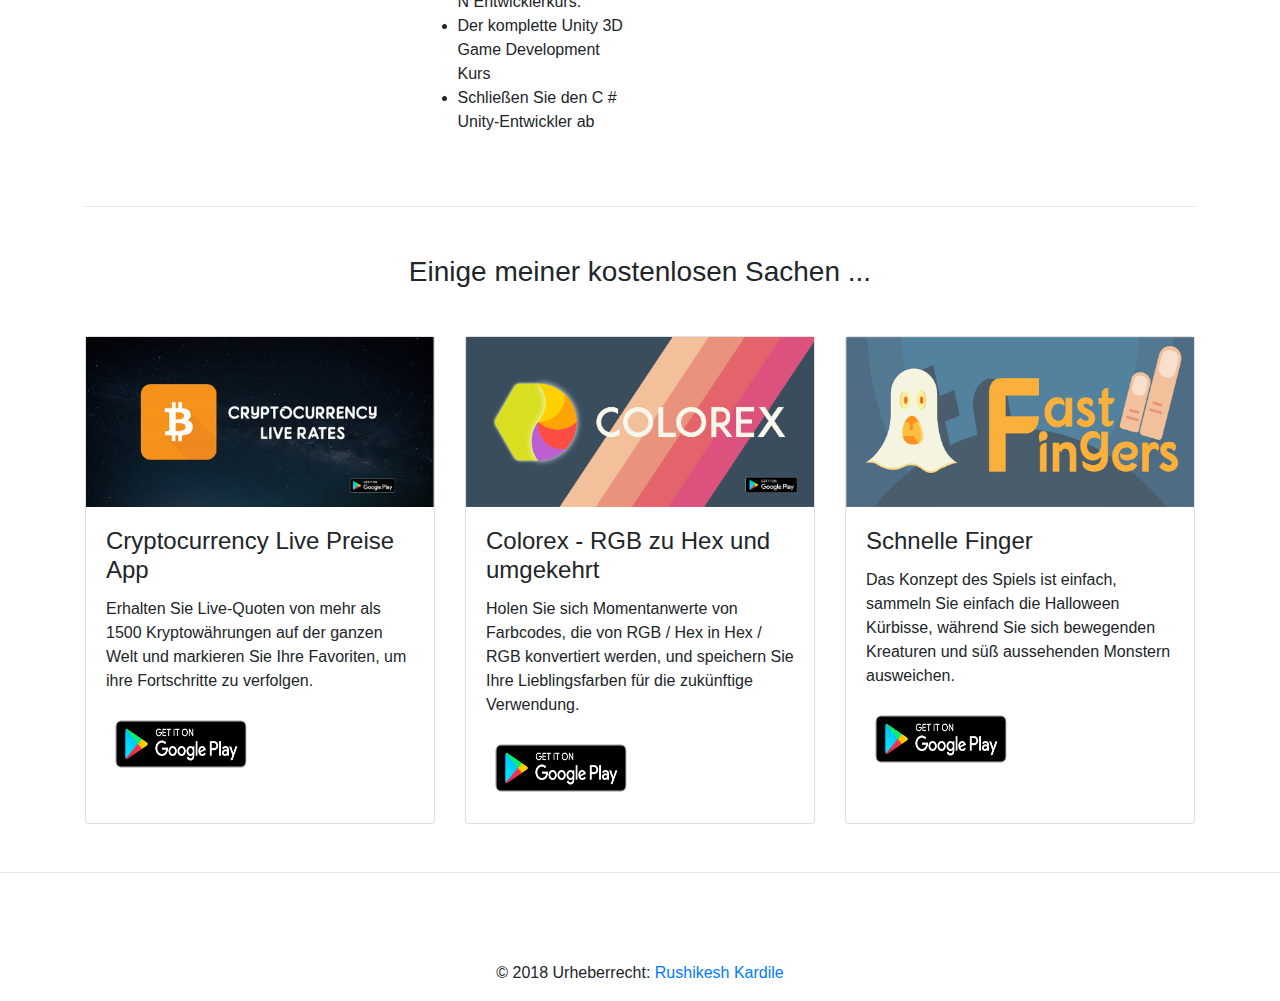
==== commit 7530bbc1: "https-http" ====
--- a/index.html
+++ b/index.html
@@ -11,11 +11,11 @@
 <link rel="stylesheet" href="https://use.fontawesome.com/releases/v5.0.8/css/all.css" integrity="sha384-3AB7yXWz4OeoZcPbieVW64vVXEwADiYyAEhwilzWsLw+9FgqpyjjStpPnpBO8o8S" crossorigin="anonymous">
 
   <!-- Bootstrap core CSS -->
-  <link href="css/bootstrap.min.css" rel="stylesheet">
+  <link href="https://rishikeshk9.github.io/css/bootstrap.min.css" rel="stylesheet">
   <!-- Material Design Bootstrap -->
-  <link href="css/mdb.min.css" rel="stylesheet">
+  <link href="https://rishikeshk9.github.io/css/css/mdb.min.css" rel="stylesheet">
   <!-- Your custom styles (optional) -->
-  <link href="css/style.min.css" rel="stylesheet">
+  <link href="https://rishikeshk9.github.io/css/css/style.min.css" rel="stylesheet">
     
     <style type="text/css">
     
@@ -65,16 +65,18 @@
         <!-- Left -->
         <ul class="navbar-nav mr-auto">
           <li class="nav-item active">
-            <a class="nav-link" href="#">Home
+            <a class="nav-link" href="#">Zuhause
               <span class="sr-only">(current)</span>
             </a>
           </li>
           <li class="nav-item">
-            <a class="nav-link" href="#me" >About Me</a>
+            <a class="nav-link" href="#me" >über mich</a>
           </li>
           <li class="nav-item">
-            <a class="nav-link" href="#downloads" >Free downloads</a>
+            <a class="nav-link" href="#downloads" >Frei herunterladen</a>
           </li>
+            
+            
            
         </ul>
 
@@ -101,7 +103,9 @@
               <i class="fas fa-envelope"></i>
             </a>
           </li>
-            
+           <li class="nav-item">
+           <a href="en.html"> <img src="img/en.png" alt="en" class=" z-depth-1 rounded-circle" style="width: 25px; align-self: center"></a>
+          </li> 
              
            
         </ul>
@@ -119,15 +123,15 @@
             <!-- Content -->
             <div class="text-center white-text mx-5 wow fadeIn">
               <h1 class="mb-4">
-                  <sup><i class="fas fa-quote-left quote white-text"></i></sup><strong >  Hello World </strong><sup><i class="fas fa-quote-right quote white-text"></i></sup>  
+                  <sup><i class="fas fa-quote-left quote white-text"></i></sup><strong >  Hallo Welt </strong><sup><i class="fas fa-quote-right quote white-text"></i></sup>  
               </h1>
 
               <p class=" d-none d-md-block">
-                <strong>Want to Hire Me?</strong>
+                <strong>Willst du mich anstellen?</strong>
               </p>
 
               <p class="mb-4 wow fadeIn">
-                  <strong>I'm a pro: Developer, Graphics Designer & an Engineer housing a processor and OS that of a humanoid</strong> <i class="fab fa-android"></i>
+                  <strong>Ich bin ein Profi: Entwickler, Grafikdesigner und Ingenieur, der einen Prozessor und ein Betriebssystem eines Humanoiden beherbergt </strong> <i class="fab fa-android"></i>
               </p>
                 <br>
                 <br>
@@ -137,7 +141,7 @@
                 <br>
                 
                 <p class="mb-4 wow fadeIn">
-                  <strong>You can check out my Achievements & an in short glimpse of my work</strong>
+                  <strong>Sie können meine Erfolge und einen kurzen Einblick in meine Arbeit sehen</strong>
               </p>
 
                   
@@ -165,7 +169,7 @@
           <!--Grid column-->
           <div class="col-md-6 mb-4">
 
-            <img src="http://eurekasoft.com/wp-content/uploads/2015/03/programming-quiz.png" class="img-fluid z-depth-1-half" alt="">
+            <img src="img/programming-quiz.png" class="img-fluid z-depth-1-half" alt="">
 
           </div>
           <!--Grid column-->
@@ -174,7 +178,7 @@
           <div class="col-md-6 mb-4">
 
             <!-- Main heading -->
-            <h3 class="h3 mb-3">I can talk in :</h3>
+            <h3 class="h3 mb-3">Ich kann reden :</h3>
               
               <table class="table">
      
@@ -211,7 +215,7 @@
       <!--Section: Main features & Quick Start-->
       <section>
 
-        <h3 class="h3 text-left mb-5">I can design in :</h3>
+        <h3 class="h3 text-left mb-5">Ich kann entwerfen in :</h3>
 
         <!--Grid row-->
         <div class="row wow fadeIn">
@@ -287,7 +291,7 @@
       <!--Section: Main features & Quick Start-->
       <section>
 
-        <h3 class="h3 text-center mb-5">Worked on Engines & IDEs :</h3>
+        <h3 class="h3 text-center mb-5">Arbeitete an Engines & IDEs :</h3>
 
         <!--Grid row-->
         <div class="row wow fadeIn">
@@ -348,7 +352,7 @@
                 <i class="fa fa-check-circle fa-2x green-text"></i>
               </div>
               <div class="col-10">
-                <h5 class="feature-title">Unreal Engine, Eclipse IDE and few more...</h5>
+                <h5 class="feature-title">Unreal Engine, Eclipse IDE und noch ein paar mehr ...</h5>
                  
               </div>
                 
@@ -381,7 +385,7 @@
       <!--Section: Not enough-->
       <section>
 
-        <h2 class="my-5 h3 text-center">Not enough?</h2>
+        <h2 class="my-5 h3 text-center">Nicht genug?</h2>
 
         <!--First row-->
         <div class="row features-small mb-5 mt-3 wow fadeIn">
@@ -394,8 +398,8 @@
                 <i class="fas fa-graduation-cap fa-2x indigo-text"></i>
               </div>
               <div class="col-10">
-                <h6 class="feature-title"><strong>Granted a Scholarship by Google</strong><sup>®</sup></h6>
-                <p class="grey-text">Feb 18' <br>I have been granted a scholarship by Google<sup>®</sup> for the Android Developers course in collabaration with Udacity<sup>®</sup>, which was only granted to 5K students from all over India.
+                <h6 class="feature-title"><strong>Stipendium von Google</strong><sup>®</sup></h6>
+                <p class="grey-text">18. Februar <br>Ich habe ein Stipendium von Google<sup>®</sup>für den Android-Entwickler-Kurs in <sup>®</sup>, Das wurde nur 5K Studenten gewährt.
                 </p>
                 <div style="height:15px"></div>
               </div>
@@ -408,8 +412,8 @@
                 <i class="fas fa-code fa-2x indigo-text"></i>
               </div>
               <div class="col-10">
-                <h6 class="feature-title"><strong>Selected for National Level competition at IIT</strong></h6>
-                <p class="grey-text">15'<br> I was selected as a wildcard entry to the National Level Android Development Competition held at IIT Roorkie.
+                <h6 class="feature-title"><strong>Für den nationalen Wettbewerb am IIT ausgewählt</strong></h6>
+                <p class="grey-text">15'<br>Ich wurde als Wildcard-Eintrag für den nationalen Android-Entwicklerwettbewerb am IIT Roorkie ausgewählt.
                 </p>
                 <div style="height:15px"></div>
               </div>
@@ -422,8 +426,8 @@
                     <i class="fa fa-trophy fa-2x indigo-text"></i>
                 </div>
               <div class="col-10">
-                <h6 class="feature-title"><strong>Winner at an intercollege C# Programming Challenge</strong></h6>
-                <p class="grey-text">15'<br> Secured first prize in an intercollege Windows Phones App Development competition held at DY Patil College of Engineering Pune. </p>
+                <h6 class="feature-title"><strong>Gewinner einer Intercollege C # -Programmierung herausforderung</strong></h6>
+                <p class="grey-text">15'<br> Gesicherter erster Preis in einem Intercollege Windows Phone App Development Wettbewerb </p>
                 <div style="height:15px"></div>
               </div>
             </div>
@@ -447,8 +451,8 @@
                 <i class="fab fa-google-play fa-2x indigo-text"></i>
               </div>
               <div class="col-10">
-                <h6 class="feature-title"><strong>10+ Android Apps Live on Google Play</strong></h6>
-                <p class="grey-text">I have been actively developing apps since 5-6 years and started publishing them in 2017. While 5 of the apps have been downloaded more than 6000 times. 
+                <h6 class="feature-title"><strong>10+ Android Apps Live bei Google Play</strong></h6>
+                <p class="grey-text">Ich entwickle seit 5 bis 6 Jahren aktiv Apps und habe sie 2017 veröffentlicht. Während 5 der Apps wurden mehr als 6000 Mal heruntergeladen. 
                 </p>
                 <div style="height:15px"></div>
               </div>
@@ -461,8 +465,8 @@
                 <i class="fab fa-blogger-b fa-2x indigo-text"></i>
               </div>
               <div class="col-10">
-                <h6 class="feature-title"><strong>Blogger at Howzbuy.com</strong></h6>
-                <p class="grey-text">From the second quarter of 2017 I have been working with Howzbuy.com as a blogger. You can read my posts <a href="http://www.howzbuy.com/">here</a>.</p>
+                <h6 class="feature-title"><strong>Blogger bei Howzbuy.com</strong></h6>
+                <p class="grey-text">Ab dem zweiten Quartal 2017 arbeite ich mit Howzbuy.com als Blogger. Ab dem zweiten Quartal 2017 arbeite ich mit Howzbuy.com als Blogger.<a href="http://www.howzbuy.com/">lesen hier</a>.</p>
                 <div style="height:15px"></div>
               </div>
             </div>
@@ -474,8 +478,8 @@
                 <i class="fas fa-coffee fa-2x indigo-text"></i>
               </div>
               <div class="col-10">
-                <h6 class="feature-title"><strong>Freelancing</strong></h6>
-                <p class="grey-text">Have developed 3 websites and 10+ logos maintaining modern and industry level standards for clients. 
+                <h6 class="feature-title"><strong>Freiberufliche Tätigkeit</strong></h6>
+                <p class="grey-text">Ich arbeite als Freelancer an Projekten aus Deutschland und Italien, die Projekte wie E-Commerce, Spiele, Webseiten und andere Android / iOS-Anwendungen beinhalteten.
                 </p>
                 <div style="height:15px"></div>
               </div>
@@ -496,7 +500,7 @@
       <!--Section: More-->
       <section>
 
-        <h2 class="my-5 h3 text-center">Academics</h2>
+        <h2 class="my-5 h3 text-center">Akademiker</h2>
 
         <!--First row-->
         <div class="row features-small mt-5 wow fadeIn">
@@ -510,7 +514,7 @@
               </div>
               <div class="col-10 mb-2 pl-3">
                 <h5 class="feature-title font-bold mb-1"><strong>Future Engineer</strong></h5>
-                <p class="grey-text mt-2">Currently pursuing Electronics & Telecommunications Engineering in DY Patil College of Engineering from Pune University.
+                <p class="grey-text mt-2">Derzeit verfolgen Elektronik und Telekommunikation Engineering in DY Patil College of Engineering von der Pune University.
                 </p>
               </div>
             </div>
@@ -526,8 +530,8 @@
                 <i class="fas fa-graduation-cap fa-2x blue-text"></i>
               </div>
               <div class="col-10 mb-2">
-                <h5 class="feature-title font-bold mb-1"><strong>Pre Graduation</strong></h5>
-                <p class="grey-text mt-2">I'm a diploma holder in Information & Technology from the Maharashtra State Board of Technical Education with a First Class.
+                <h5 class="feature-title font-bold mb-1"><strong>Vorabschluss</strong></h5>
+                <p class="grey-text mt-2">Ich bin Diplom-Inhaber in Information & Technology vom Maharashtra State Board of Technical Education mit einer First Class.
                 </p>
               </div>
             </div>
@@ -556,7 +560,7 @@
 
         </div>
         <!--/First row-->
-        <h2 class="my-5 h3 text-center">Few More...</h2>
+        <h2 class="my-5 h3 text-center">Ein paar mehr...</h2>
 
         <!--Second row-->
         <div class="row features-small mt-4 wow fadeIn">
@@ -569,8 +573,8 @@
                 <i class="fa fa-cubes fa-2x mb-1 indigo-text" aria-hidden="true"></i>
               </div>
               <div class="col-10 mb-2">
-                <h5 class="feature-title font-bold mb-1">Tech Thirsty Brain...</h5>
-                <p class="grey-text mt-2">Currently I'm learning neural Networks - Machine Learning using Python.</p>
+                <h5 class="feature-title font-bold mb-1">Tech Durstiges Gehirn ...</h5>
+                <p class="grey-text mt-2">Zur Zeit lerne ich neuronale Netzwerke - Maschinelles Lernen mit Python.</p>
               </div>
             </div>
             <!--/Grid row-->
@@ -585,12 +589,12 @@
                 <i class="fa fa-question fa-2x mb-1 indigo-text" aria-hidden="true"></i>
               </div>
               <div class="col-10 mb-2">
-                <h5 class="feature-title font-bold mb-1">Technical Courses</h5>
-                <p class="grey-text mt-2">I have completed following courses on Udemy:</p>
-                  <ul><li>The Complete Web Developers Course 2.0 by Rob Percival.</li>
-                      <li>The Complete Android N Developer Course.</li>
-                      <li>The Complete Unity 3D Game Development Course</li>
-                      <li>Complete C# Unity Developer</li>
+                <h5 class="feature-title font-bold mb-1">Technische Kurse</h5>
+                <p class="grey-text mt-2">Ich habe folgende Kurse bei Udemy absolviert:</p>
+                  <ul><li>Der komplette Web-Entwickler-Kurs 2.0 von Rob Percival.</li>
+                      <li>Der komplette Android N Entwicklerkurs.</li>
+                      <li>Der komplette Unity 3D Game Development Kurs</li>
+                      <li>Schließen Sie den C # Unity-Entwickler ab</li>
                   </ul>
               </div>
             </div>
@@ -640,7 +644,8 @@
         
               <hr id ="downloads" class="my-5">
 
-                <h2 class="my-5 h3 text-center">Some of my Free Stuff...</h2>
+                <h2 class="my-5 h3 text-center">Einige meiner kostenlosen Sachen ...
+</h2>
 
         <!--Card group-->
 <div class="card-deck">
@@ -661,10 +666,10 @@
         <div class="card-body">
 
             <!--Title-->
-            <h4 class="card-title">Cryptocurrency Live Rates App</h4>
+            <h4 class="card-title">Cryptocurrency Live Preise App</h4>
 
             <!--Text-->
-            <p class="card-text">Get live rates of more than 1500 cryptocurrencies across the globe and mark your favorites to keep tracking their progress.</p>
+            <p class="card-text">Erhalten Sie Live-Quoten von mehr als 1500 Kryptowährungen auf der ganzen Welt und markieren Sie Ihre Favoriten, um ihre Fortschritte zu verfolgen.</p>
 
             <!-- Provides extra visual weight and identifies the primary action in a set of buttons -->
             <a href="https://play.google.com/store/apps/details?id=com.innovativeworld.crypt.cryptinr"><img  style="width: 150px; height: 70px; border-radius: 10px;" src="img/googlePlay.png" class="z-depth-1"></img></a>
@@ -689,10 +694,10 @@
         <!--Card content-->
         <div class="card-body">
             <!--Title-->
-            <h4 class="card-title">Colorex - RGB to Hex and Vice versa Converter</h4>
+            <h4 class="card-title">Colorex - RGB zu Hex und umgekehrt</h4>
 
             <!--Text-->
-            <p class="card-text">Get instantaneous values of color codes convert from RGB/Hex to Hex/RGB, and store your favorite colors for future use.</p>
+            <p class="card-text">Holen Sie sich Momentanwerte von Farbcodes, die von RGB / Hex in Hex / RGB konvertiert werden, und speichern Sie Ihre Lieblingsfarben für die zukünftige Verwendung.</p>
 
             <!-- Provides extra visual weight and identifies the primary action in a set of buttons -->
              <a href="https://play.google.com/store/apps/details?id=innovativeworld.com.colorex"><img  style="width: 150px; height: 70px; border-radius: 10px;" src="img/googlePlay.png" class="z-depth-1"></img></a>
@@ -717,10 +722,10 @@
         <!--Card content-->
         <div class="card-body">
             <!--Title-->
-            <h4 class="card-title">Fast Fingers</h4>
+            <h4 class="card-title">Schnelle Finger</h4>
 
             <!--Text-->
-            <p class="card-text">The Concept of the Game is easy just collect the Halloween pumpkins while you dodge moving creatures and cute looking monsters.</p>
+            <p class="card-text">Das Konzept des Spiels ist einfach, sammeln Sie einfach die Halloween Kürbisse, während Sie sich bewegenden Kreaturen und süß aussehenden Monstern ausweichen.</p>
 
             <!-- Provides extra visual weight and identifies the primary action in a set of buttons -->
             <a href="https://play.google.com/store/apps/details?id=com.innovativeworld.fastfinger"><img  style="width: 150px; height: 70px; border-radius: 10px;" src="img/googlePlay.png" class="z-depth-1"></img></a>   
@@ -768,7 +773,7 @@
 
     <!--Copyright-->
     <div class="footer-copyright py-3">
-      © 2018 Copyright:
+      © 2018 Urheberrecht:
       <a href="https://mdbootstrap.com/bootstrap-tutorial/" target="_blank"> Rushikesh Kardile </a>
     </div>
     <!--/.Copyright-->
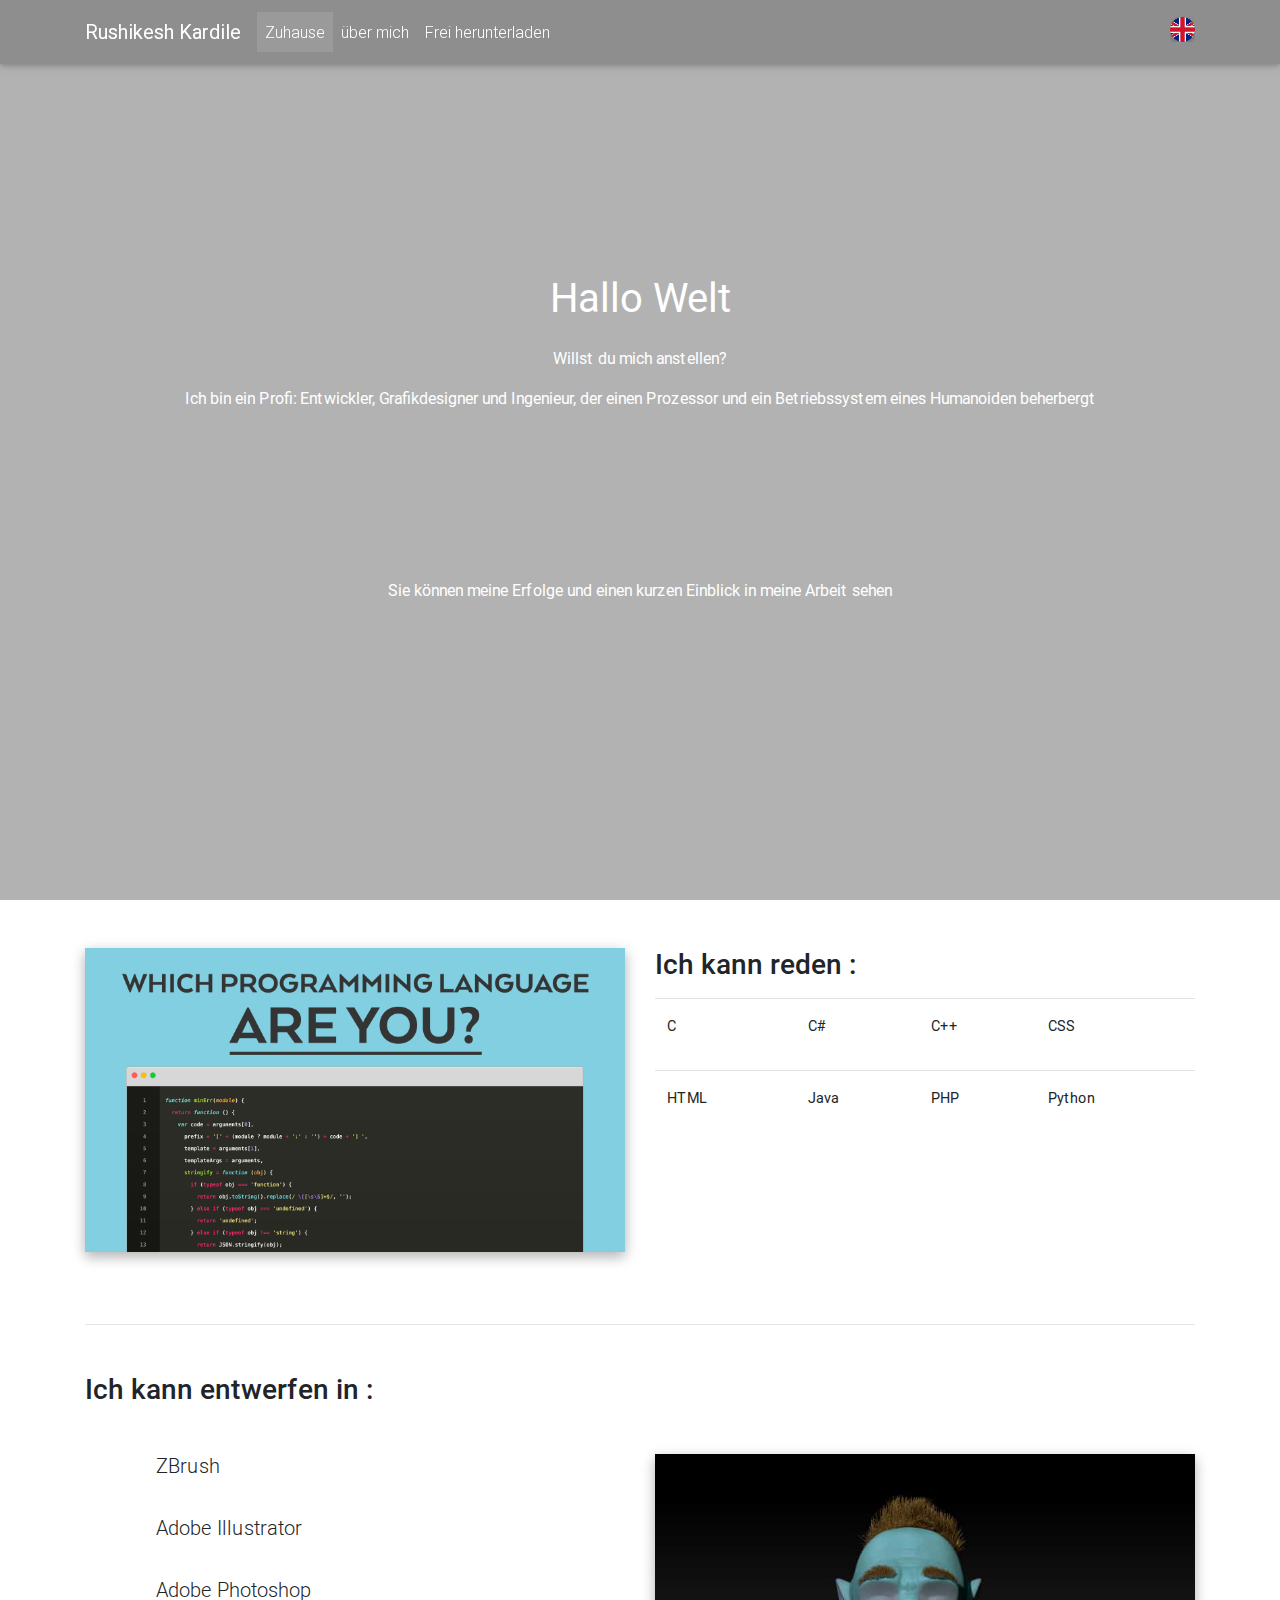
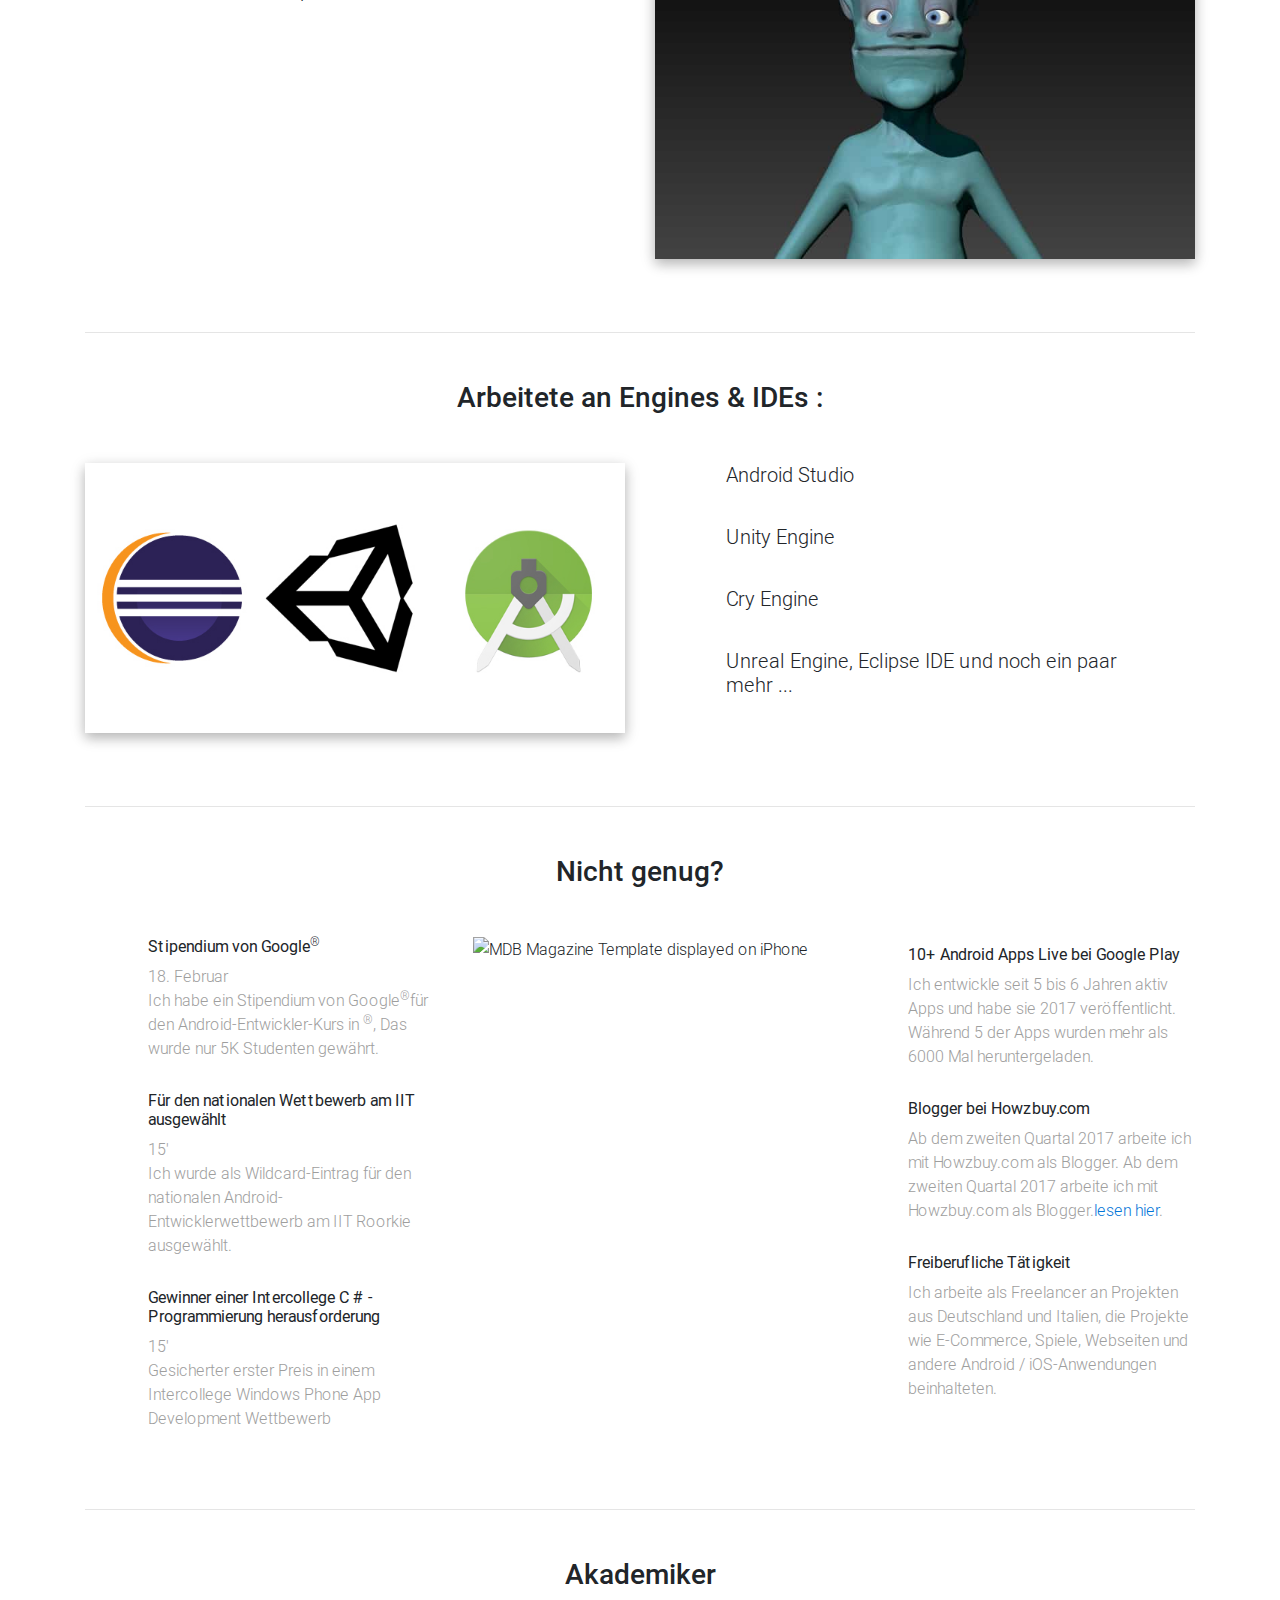
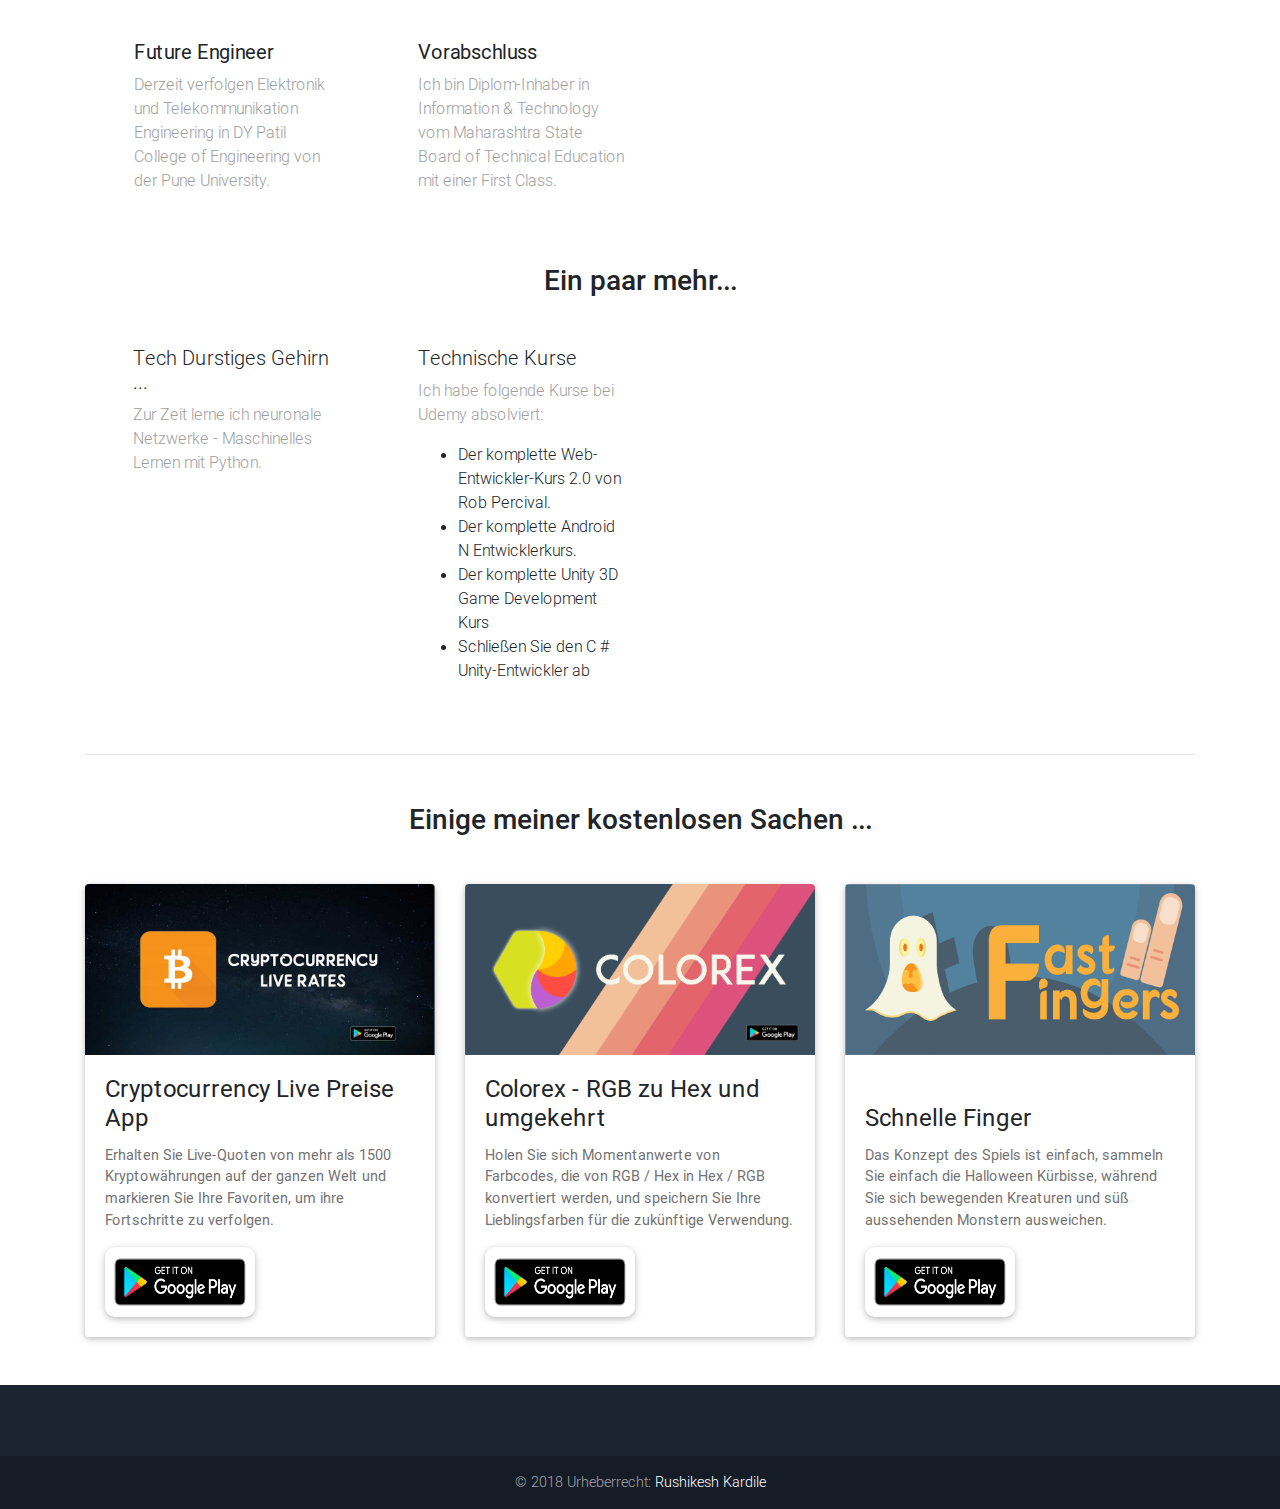
==== commit 2edd36cf: "sa" ====
--- a/index.html
+++ b/index.html
@@ -13,9 +13,9 @@
   <!-- Bootstrap core CSS -->
   <link href="https://rishikeshk9.github.io/css/bootstrap.min.css" rel="stylesheet">
   <!-- Material Design Bootstrap -->
-  <link href="https://rishikeshk9.github.io/css/css/mdb.min.css" rel="stylesheet">
+  <link href="https://rishikeshk9.github.io/css/mdb.min.css" rel="stylesheet">
   <!-- Your custom styles (optional) -->
-  <link href="https://rishikeshk9.github.io/css/css/style.min.css" rel="stylesheet">
+  <link href="https://rishikeshk9.github.io/css/style.min.css" rel="stylesheet">
     
     <style type="text/css">
     
